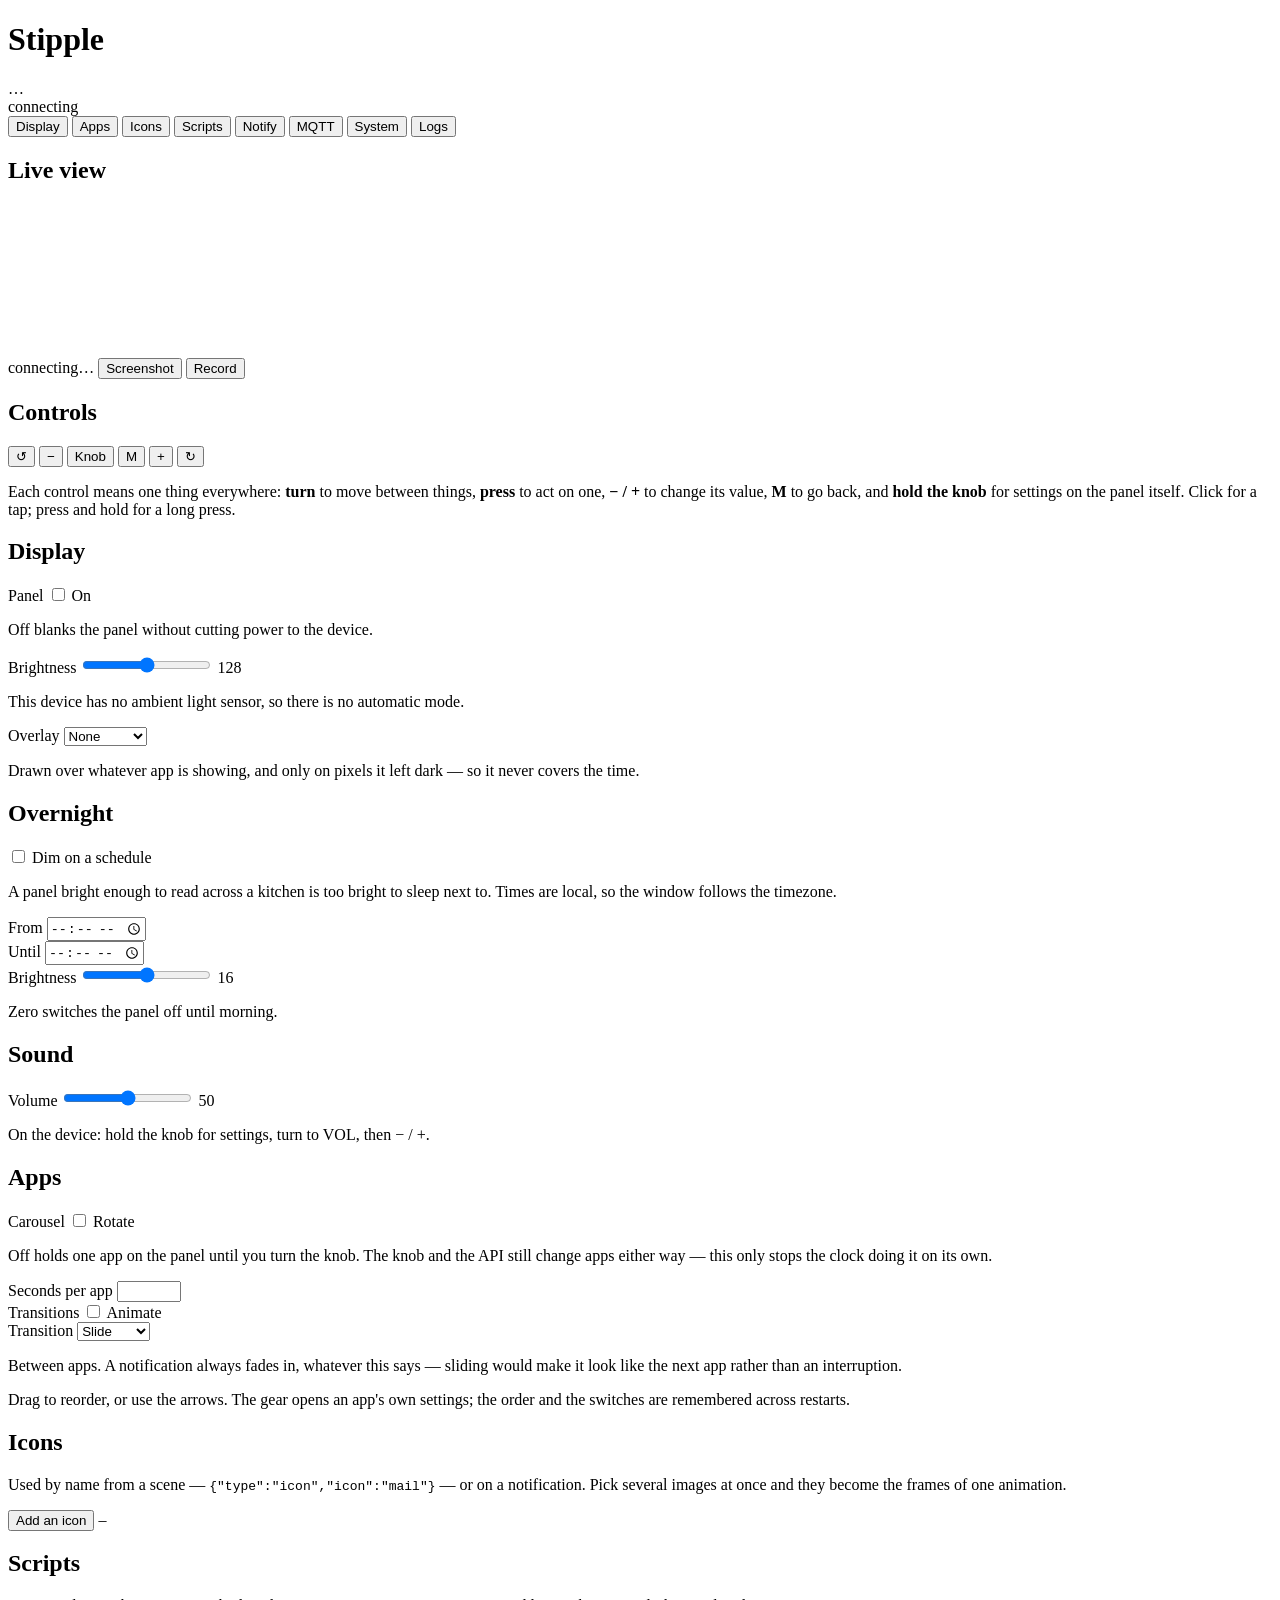
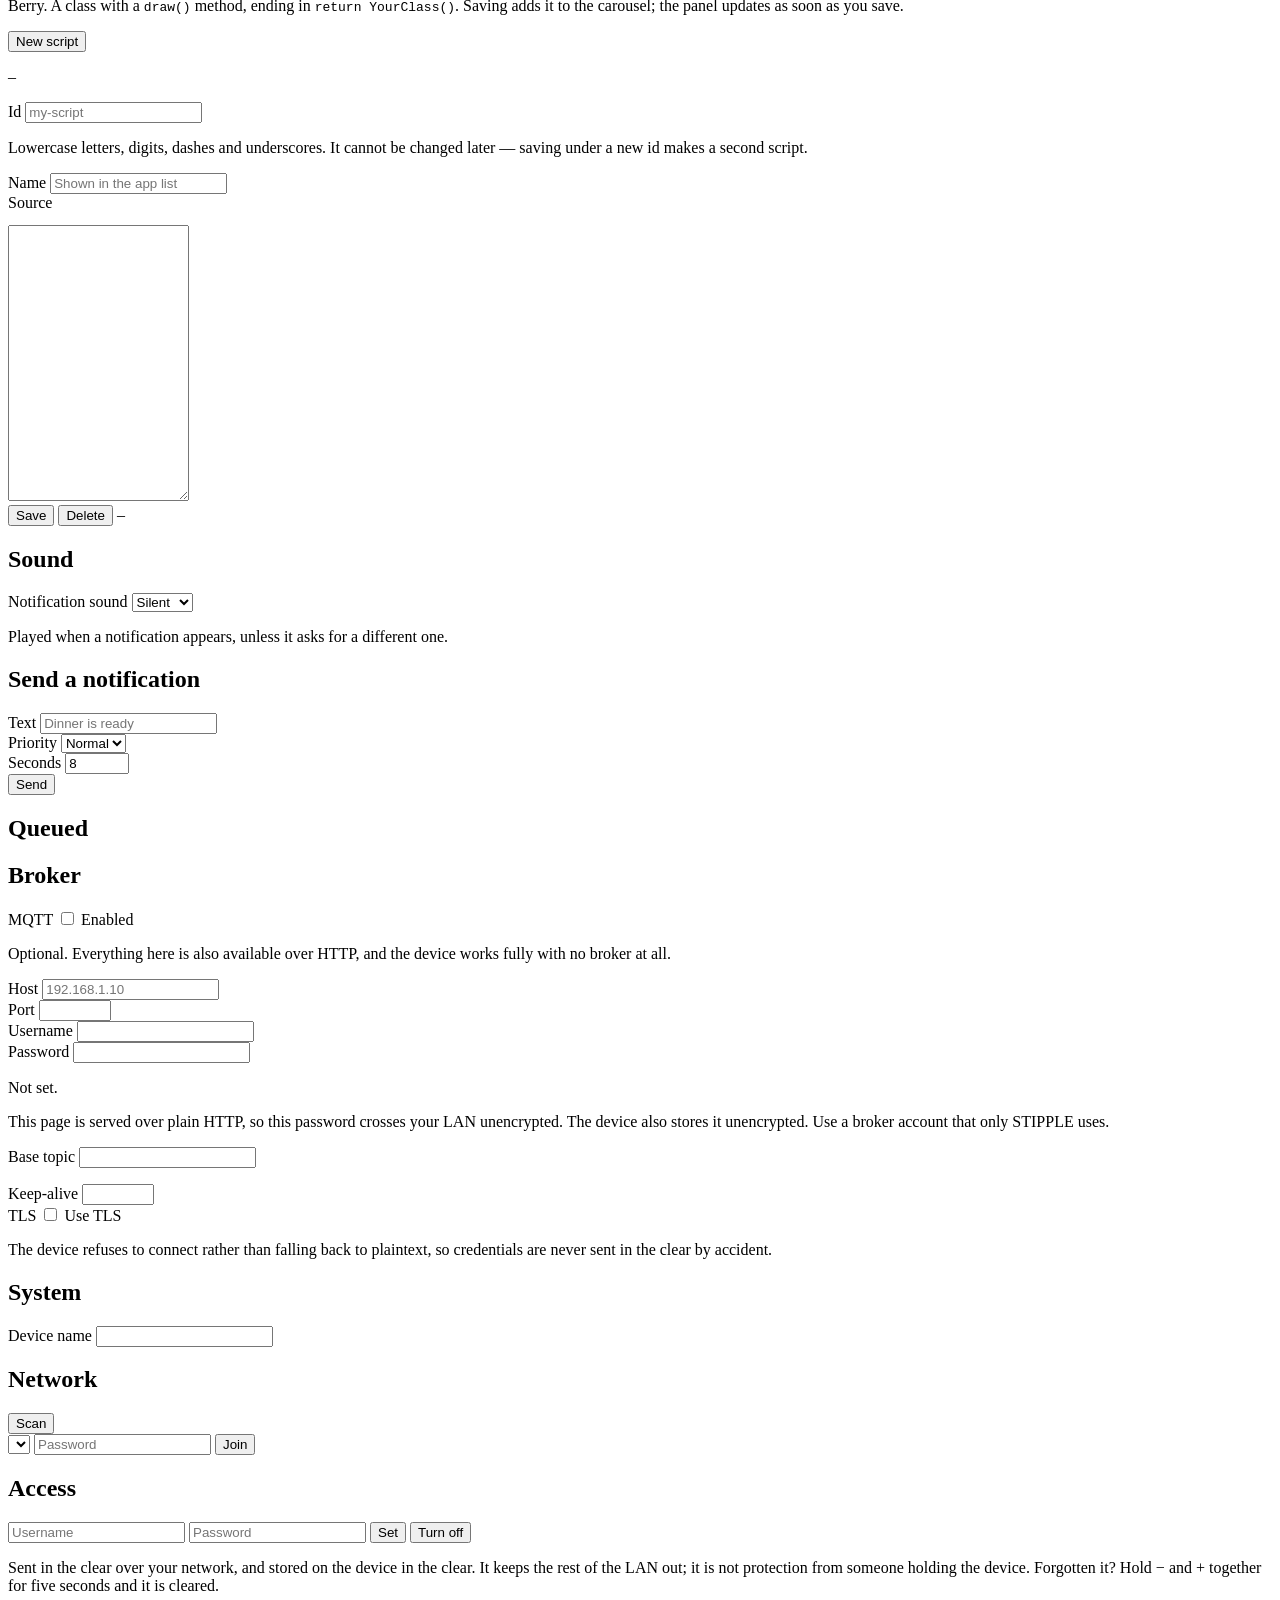
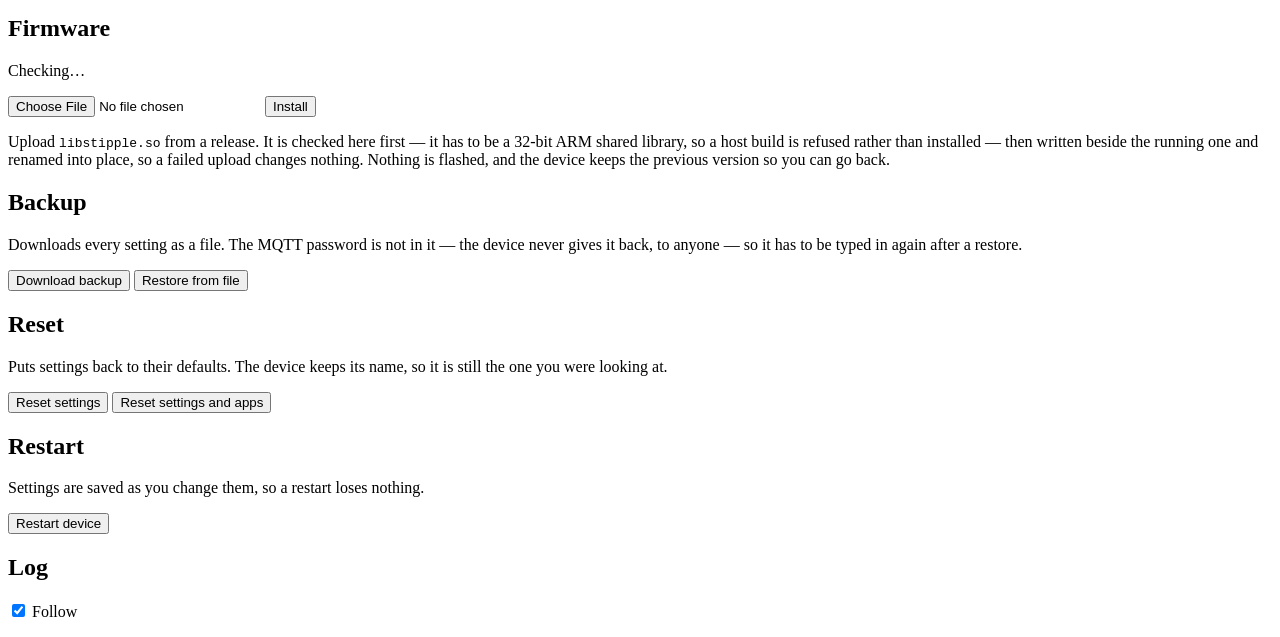
==== firmware/web/index.html @ 37ecdbde "The glucose app reads Nightscout itself apps::glucose::NightscoutSource polls <url>/api/v1/entries.j" ====
<!DOCTYPE html>
<!-- SPDX-License-Identifier: GPL-3.0-or-later -->
<html lang="en">
<head>
<meta charset="utf-8">
<meta name="viewport" content="width=device-width, initial-scale=1">
<title>STIPPLE</title>
<link rel="stylesheet" href="/app.css">
<!-- Declared, so the browser stops asking for /favicon.ico. A browser that is
     not told where the icon is guesses that path and logs a 404 on the device
     every time somebody opens this page. -->
<link rel="icon" href="/favicon.svg" type="image/svg+xml">
</head>
<body>

<header class="topbar">
    <!-- The same mark and the same wordmark as the website, so the page you
         read before buying and the page you configure with afterwards are
         recognisably one product. -->
    <span class="brandmark" aria-hidden="true"></span>
    <h1>Stipple</h1>
    <div class="identity">
        <span id="device-name">&hellip;</span>
        <span class="muted" id="device-version"></span>
    </div>
    <span class="pill" id="connection">connecting</span>
</header>

<nav class="tabs" role="tablist">
    <button class="tab" data-panel="panel-display" role="tab" type="button">Display</button>
    <button class="tab" data-panel="panel-apps" role="tab" type="button">Apps</button>
    <button class="tab" data-panel="panel-icons" role="tab" type="button">Icons</button>
    <button class="tab" data-panel="panel-scripts" role="tab" type="button">Scripts</button>
    <button class="tab" data-panel="panel-notify" role="tab" type="button">Notify</button>
    <button class="tab" data-panel="panel-mqtt" role="tab" type="button">MQTT</button>
    <button class="tab" data-panel="panel-system" role="tab" type="button">System</button>
    <button class="tab" data-panel="panel-logs" role="tab" type="button">Logs</button>
</nav>

<main>

<section class="panel" id="panel-display">
    <h2>Live view</h2>
    <div class="field">
        <!-- Drawn at 10x with a 1px gap per pixel, so this reads as a matrix of
             discrete LEDs rather than a smeared 52x16 image. The canvas is
             sized in device pixels; app.js owns the geometry. -->
        <canvas id="live" class="live" aria-label="Live view of the panel"></canvas>
        <div class="live-bar">
            <span class="help" id="live-status">connecting&hellip;</span>
            <span class="grow"></span>
            <button class="btn" id="live-shot" type="button"
                    title="Save the current frame as a PNG">Screenshot</button>
            <button class="btn" id="live-rec" type="button"
                    title="Record the panel to an animated view">Record</button>
        </div>

        <!-- Under the panel and the same width as it, so the readings read as
             belonging to the thing above them rather than as a separate
             section. One row: these are glanced at together, and a wrapped
             grid made the eye hunt. Everything here is polled state, so each
             tile says when it does not know rather than showing a plausible
             zero. -->
        <div class="tiles" id="status-tiles"></div>
    </div>

    <h2>Controls</h2>
    <div class="field">
        <!-- These reach the firmware through the same mapper as the physical
             controls, so a tap and a hold mean here exactly what they mean on
             the case. -->
        <div class="pad">
            <button class="btn btn-hw" data-control="left" type="button"
                    title="Move back: previous app, or previous setting">&#8634;</button>
            <button class="btn btn-hw" data-control="minus" type="button"
                    title="Turn it down: brightness, or whatever setting is open">&minus;</button>
            <button class="btn btn-hw" data-control="press" type="button"
                    title="Tap: act on it. Hold: open or close settings.">Knob</button>
            <button class="btn btn-hw" data-control="middle" type="button"
                    title="Back: leave settings, dismiss a notification, or return to the clock">M</button>
            <button class="btn btn-hw" data-control="plus" type="button"
                    title="Turn it up: brightness, or whatever setting is open">+</button>
            <button class="btn btn-hw" data-control="right" type="button"
                    title="Move on: next app, or next setting">&#8635;</button>
        </div>
        <p class="help">
            Each control means one thing everywhere: <strong>turn</strong> to move
            between things, <strong>press</strong> to act on one,
            <strong>&minus; / +</strong> to change its value, <strong>M</strong> to go
            back, and <strong>hold the knob</strong> for settings on the panel
            itself. Click for a tap; press and hold for a long press.
        </p>
    </div>

    <h2>Display</h2>
    <div class="field">
        <label for="power">Panel</label>
        <label class="switch">
            <input type="checkbox" id="power" data-setting="display.power">
            <span>On</span>
        </label>
        <p class="help">Off blanks the panel without cutting power to the device.</p>
    </div>
    <div class="field">
        <label for="brightness">Brightness</label>
        <input type="range" id="brightness" min="0" max="255" data-setting="display.brightness">
        <output for="brightness" id="brightness-out">128</output>
        <p class="help">
            This device has no ambient light sensor, so there is no automatic mode.
        </p>
    </div>
    <div class="field">
        <label for="overlay">Overlay</label>
        <select id="overlay" data-setting="display.overlay">
            <option value="none">None</option>
            <optgroup label="Weather">
                <option value="rain">Rain</option>
                <option value="snow">Snow</option>
                <option value="storm">Storm</option>
                <option value="frost">Frost</option>
                <option value="fog">Fog</option>
                <option value="stars">Stars</option>
            </optgroup>
            <optgroup label="Occasion">
                <option value="sparkle">Sparkle</option>
                <option value="confetti">Confetti</option>
            </optgroup>
        </select>
        <p class="help">
            Drawn over whatever app is showing, and only on pixels it left
            dark &mdash; so it never covers the time.
        </p>
    </div>

    <h2>Overnight</h2>
    <div class="field">
        <label class="check">
            <input type="checkbox" id="night-enabled" data-setting="display.night.enabled">
            Dim on a schedule
        </label>
        <p class="help">
            A panel bright enough to read across a kitchen is too bright to
            sleep next to. Times are local, so the window follows the timezone.
        </p>
    </div>
    <div class="row" id="night-fields">
        <div class="field">
            <label for="night-start">From</label>
            <input type="time" id="night-start">
        </div>
        <div class="field">
            <label for="night-end">Until</label>
            <input type="time" id="night-end">
        </div>
        <div class="field">
            <label for="night-brightness">Brightness</label>
            <input type="range" id="night-brightness" min="0" max="255"
                   data-setting="display.night.brightness">
            <output for="night-brightness" id="night-brightness-out">16</output>
            <p class="help">Zero switches the panel off until morning.</p>
        </div>
    </div>

    <h2>Sound</h2>
    <div class="field">
        <label for="volume">Volume</label>
        <input type="range" id="volume" min="0" max="100" data-setting="audio.volumePercent">
        <output for="volume" id="volume-out">50</output>
        <p class="help" id="volume-help">On the device: hold the knob for settings, turn to VOL, then &minus; / +.</p>
    </div>
</section>


<section class="panel" id="panel-apps">
    <h2>Apps</h2>
    <div class="row">
        <div class="field">
            <label for="autoAdvance">Carousel</label>
            <label class="switch">
                <input type="checkbox" id="autoAdvance" data-setting="apps.autoAdvance">
                <span>Rotate</span>
            </label>
            <p class="help">
                Off holds one app on the panel until you turn the knob. The
                knob and the API still change apps either way &mdash; this
                only stops the clock doing it on its own.
            </p>
        </div>
        <div class="field">
            <label for="defaultDurationSeconds">Seconds per app</label>
            <input type="number" id="defaultDurationSeconds" min="1" max="3600"
                   data-setting="apps.defaultDurationSeconds">
        </div>
        <div class="field">
            <label for="transitions">Transitions</label>
            <label class="switch">
                <input type="checkbox" id="transitions" data-setting="apps.transitions">
                <span>Animate</span>
            </label>
        </div>
        <div class="field">
            <label for="apps-transition">Transition</label>
            <select id="apps-transition" data-setting="apps.transition">
                <option value="slide">Slide</option>
                <option value="fade">Fade</option>
                <option value="wipe">Wipe</option>
                <option value="dissolve">Dissolve</option>
                <option value="none">Cut</option>
            </select>
            <p class="help">
                Between apps. A notification always fades in, whatever this
                says &mdash; sliding would make it look like the next app
                rather than an interruption.
            </p>
        </div>
    </div>
    <p class="help">
        Drag to reorder, or use the arrows. The gear opens an app's own
        settings; the order and the switches are remembered across restarts.
    </p>
    <ul class="list" id="app-list"></ul>
</section>

<section class="panel" id="panel-icons">
    <h2>Icons</h2>
    <!-- Icons are stored once and referred to by id, from a scene element or
         from a notification. The budget is a byte count rather than a count of
         icons: sixty-four static glyphs and eight animations cost the same
         RAM, and a per-icon limit would either forbid the first or permit far
         too much of the second. -->
    <p class="help">
        Used by name from a scene &mdash;
        <code>{"type":"icon","icon":"mail"}</code> &mdash; or on a
        notification. Pick several images at once and they become the frames of
        one animation.
    </p>
    <div class="toolbar">
        <button class="btn" id="icon-add" type="button">Add an icon</button>
        <!-- Converted in the browser, because decoding PNG or GIF on the
             device would mean running inflate or LZW against a file somebody
             uploaded. The device only ever sees raw pixels. -->
        <input type="file" id="icon-file" accept="image/*" multiple hidden>
        <span class="muted" id="icon-budget">&ndash;</span>
    </div>
    <ul class="list" id="icon-list"></ul>
</section>

<section class="panel" id="panel-scripts">
    <h2>Scripts</h2>
    <!-- A script is a Berry class with a draw() method. It runs in a sandbox
         with no filesystem, no dynamic loader and no bytecode reader, under a
         per-frame instruction budget: a script that loops for ever loses its
         frame, not the panel. Saving one puts it in the carousel. -->
    <p class="help">
        Berry. A class with a <code>draw()</code> method, ending in
        <code>return YourClass()</code>. Saving adds it to the carousel; the
        panel updates as soon as you save.
    </p>

    <div class="editor">
        <div class="editor-side">
            <div class="toolbar">
                <button class="btn" id="script-new" type="button">New script</button>
            </div>
            <ul class="list" id="script-list"></ul>
            <p class="muted" id="script-budget">&ndash;</p>
        </div>

        <div class="editor-main">
            <div class="row">
                <div class="field">
                    <label for="script-id">Id</label>
                    <input type="text" id="script-id" spellcheck="false"
                           placeholder="my-script" maxlength="48">
                    <p class="help">
                        Lowercase letters, digits, dashes and underscores. It
                        cannot be changed later &mdash; saving under a new id
                        makes a second script.
                    </p>
                </div>
                <div class="field">
                    <label for="script-name">Name</label>
                    <input type="text" id="script-name" maxlength="64"
                           placeholder="Shown in the app list">
                </div>
            </div>

            <!-- A real textarea with a highlighted copy behind it.
                 Still no editor library. This page is compiled into the
                 firmware (cmake/EmbedWebAssets.cmake) and ADR 0012 keeps
                 dependencies out of it, so the highlighting is a tokeniser
                 in app.js drawing into the <pre> underneath - the textarea
                 on top keeps its own caret, selection, undo stack, spell
                 checking and mobile keyboard, none of which a contenteditable
                 reimplementation gets right.
                 The two elements must agree on font, size, line height,
                 padding and wrapping to the pixel; app.css keeps them in one
                 place for exactly that reason. -->
            <label for="script-source" class="sr-only">Source</label>
            <div class="codebox" id="script-box">
                <!-- Line numbers, because the compiler answers with one. -->
                <div class="gutter" id="script-gutter" aria-hidden="true"></div>
                <div class="codescroll">
                    <pre class="hl" aria-hidden="true"><code id="script-hl"></code></pre>
                    <textarea id="script-source" class="code" spellcheck="false"
                              autocapitalize="off" autocomplete="off"
                              rows="18" wrap="off"></textarea>
                </div>
            </div>

            <div class="toolbar">
                <button class="btn primary" id="script-save" type="button">Save</button>
                <button class="btn" id="script-delete" type="button">Delete</button>
                <span class="muted" id="script-bytes">&ndash;</span>
            </div>

            <!-- Where the compiler's message goes, with the line number it
                 gave. An error with nowhere to appear is an error somebody has
                 to guess at. -->
            <p class="problem" id="script-problem" hidden></p>
        </div>
    </div>
</section>

<section class="panel" id="panel-notify">
    <h2>Sound</h2>
    <div class="field">
        <label for="notify-sound">Notification sound</label>
        <select id="notify-sound" data-setting="notifications.sound">
            <option value="none">Silent</option>
            <option value="beep">Beep</option>
            <option value="chime">Chime</option>
            <option value="alert">Alert</option>
        </select>
        <p class="help" id="notify-sound-help">
            Played when a notification appears, unless it asks for a different
            one.
        </p>
    </div>

    <h2>Send a notification</h2>
    <div class="field">
        <label for="notify-text">Text</label>
        <input type="text" id="notify-text" maxlength="200" placeholder="Dinner is ready">
    </div>
    <div class="row">
        <div class="field">
            <label for="notify-priority">Priority</label>
            <select id="notify-priority">
                <option value="normal">Normal</option>
                <option value="high">Urgent</option>
            </select>
        </div>
        <div class="field">
            <label for="notify-duration">Seconds</label>
            <input type="number" id="notify-duration" min="1" max="3600" value="8">
        </div>
    </div>
    <button class="btn primary" id="notify-send" type="button">Send</button>
    <h2>Queued</h2>
    <ul class="list" id="notify-list"></ul>
</section>

<section class="panel" id="panel-mqtt">
    <h2>Broker</h2>
    <div class="field">
        <label for="mqtt-enabled">MQTT</label>
        <label class="switch">
            <input type="checkbox" id="mqtt-enabled" data-setting="mqtt.enabled">
            <span>Enabled</span>
        </label>
        <p class="help">
            Optional. Everything here is also available over HTTP, and the device works
            fully with no broker at all.
        </p>
    </div>
    <div class="row">
        <div class="field">
            <label for="mqtt-host">Host</label>
            <input type="text" id="mqtt-host" maxlength="255" placeholder="192.168.1.10"
                   data-setting="mqtt.host">
        </div>
        <div class="field">
            <label for="mqtt-port">Port</label>
            <input type="number" id="mqtt-port" min="1" max="65535" data-setting="mqtt.port">
        </div>
    </div>
    <div class="row">
        <div class="field">
            <label for="mqtt-username">Username</label>
            <input type="text" id="mqtt-username" maxlength="128" data-setting="mqtt.username">
        </div>
        <div class="field">
            <label for="mqtt-password">Password</label>
            <input type="password" id="mqtt-password" maxlength="128" autocomplete="new-password">
            <p class="help" id="mqtt-password-help">Not set.</p>
            <!-- The browser is right to warn about this, so the page agrees with
                 it rather than trying to look reassuring. The device serves
                 plain HTTP: it has no certificate, nothing to get one from, and
                 no clock it can trust at boot to check an expiry against. -->
            <p class="help warn-note">
                This page is served over plain HTTP, so this password crosses
                your LAN unencrypted. The device also stores it unencrypted.
                Use a broker account that only STIPPLE uses.
            </p>
        </div>
    </div>
    <div class="row">
        <div class="field">
            <label for="mqtt-baseTopic">Base topic</label>
            <input type="text" id="mqtt-baseTopic" maxlength="64" data-setting="mqtt.baseTopic">
            <p class="help" id="mqtt-topic-preview"></p>
        </div>
        <div class="field">
            <label for="mqtt-keepAlive">Keep-alive</label>
            <input type="number" id="mqtt-keepAlive" min="5" max="65535"
                   data-setting="mqtt.keepAliveSeconds">
        </div>
    </div>
    <div class="field">
        <label for="mqtt-tls">TLS</label>
        <label class="switch">
            <input type="checkbox" id="mqtt-tls" data-setting="mqtt.tls">
            <span>Use TLS</span>
        </label>
        <p class="help">
            The device refuses to connect rather than falling back to plaintext, so
            credentials are never sent in the clear by accident.
        </p>
    </div>
</section>

<section class="panel" id="panel-system">

    <!-- Shown once, on a device nobody has configured yet. It is a state and
         not a wizard: nothing is blocked behind it, and it stops appearing
         the moment anything is saved rather than when a button is pressed. A
         button somebody has to find is a step that can be missed. -->
    <p class="notice" id="first-run" hidden>
        <strong>Welcome.</strong> This device has not been set up yet. Choose a
        network below, and set a password under Access if anyone else uses this
        network. Everything else already works - the clock is running.
    </p>
    <h2>System</h2>
    <div class="field">
        <label for="deviceName">Device name</label>
        <input type="text" id="deviceName" maxlength="64" data-setting="deviceName">
    </div>
    <dl class="facts" id="device-facts"></dl>
    <h2>Network</h2>
    <dl class="facts" id="network-facts"></dl>
    <div class="toolbar">
        <button class="btn" id="network-scan" type="button">Scan</button>
        <span class="muted" id="network-note"></span>
    </div>
    <!-- A dropdown, not a list. A dozen networks is a dozen rows on a page
         that also holds time, panel and maintenance settings, and all anyone
         does with them is pick one.

         "Other..." is not a fallback for when the list fails: a hidden
         network never appears in any list, and while the device is hosting
         its own access point it cannot scan at all - which is precisely when
         somebody is standing here trying to join one. -->
    <div class="row">
        <select id="join-pick"></select>
        <input id="join-password" type="password" placeholder="Password"
               autocomplete="new-password" maxlength="63">
        <button class="btn" id="join-go" type="button">Join</button>
    </div>
    <div class="row" id="join-other-row" hidden>
        <input id="join-ssid" type="text" placeholder="Network name" autocomplete="off"
               spellcheck="false" maxlength="32">
    </div>
    <p class="muted" id="join-note"></p>

    <h2>Access</h2>
    <!-- Off by default, and offered here rather than left to be discovered.
         A device that demanded a password before it would show a clock would
         be a worse first five minutes than the risk it removes.

         One mechanism covers the API and this page, because they are the
         same server and two schemes would be two things to get wrong. -->
    <p class="help" id="access-state"></p>
    <div class="row">
        <input id="access-user" type="text" placeholder="Username" autocomplete="username"
               spellcheck="false" maxlength="64">
        <input id="access-pass" type="password" placeholder="Password"
               autocomplete="new-password" maxlength="128">
        <button class="btn" id="access-save" type="button">Set</button>
        <button class="btn" id="access-clear" type="button">Turn off</button>
    </div>
    <p class="help">
        Sent in the clear over your network, and stored on the device in the clear.
        It keeps the rest of the LAN out; it is not protection from someone
        holding the device. Forgotten it? Hold &minus; and + together for five
        seconds and it is cleared.
    </p>

    <h2>Firmware</h2>
    <!-- An update is a file copy, not a flash (ADR 0021). The framework is
         pointed at a shim in the read-only partition, and the shim tries an
         override in /data first, then the copy flashed beside it, then the
         stock clock - so an update that will not load costs a reboot rather
         than a device.

         This replaced a "stage a recovery image" control that wrote
         update.img to the USB volume. That turned out to be actively
         dangerous: the vendor's own zkdaemon installs whatever sits there on
         unattended recovery, and it reverted a working STIPPLE on real
         hardware. A staged image is an armed revert, not a safety net. -->
    <p class="help" id="firmware-state">Checking&hellip;</p>
    <div class="row">
        <input id="firmware-file" type="file" accept=".so,application/octet-stream">
        <button class="btn" id="firmware-upload" type="button">Install</button>
        <button class="btn" id="firmware-rollback" type="button" hidden>Go back</button>
    </div>
    <p class="help">
        Upload <code>libstipple.so</code> from a release. It is checked here
        first &mdash; it has to be a 32-bit ARM shared library, so a host build
        is refused rather than installed &mdash; then written beside the
        running one and renamed into place, so a failed upload changes
        nothing. Nothing is flashed, and the device keeps the previous version
        so you can go back.
    </p>

    <h2>Backup</h2>
    <p class="help">
        Downloads every setting as a file. The MQTT password is not in it
        &mdash; the device never gives it back, to anyone &mdash; so it has to
        be typed in again after a restore.
    </p>
    <div class="toolbar">
        <button class="btn" id="backup" type="button">Download backup</button>
        <button class="btn" id="restore" type="button">Restore from file</button>
        <!-- id is settings-specific on purpose: this and the firmware picker
             both used to be called restore-file, and getElementById returned
             whichever came first in the document. -->
        <input type="file" id="settings-file" accept="application/json,.json" hidden>
    </div>

    <h2>Reset</h2>
    <p class="help">
        Puts settings back to their defaults. The device keeps its name, so it
        is still the one you were looking at.
    </p>
    <div class="toolbar">
        <button class="btn danger" id="reset" type="button">Reset settings</button>
        <button class="btn danger" id="reset-all" type="button">Reset settings and apps</button>
    </div>

    <h2>Restart</h2>
    <p class="help">
        Settings are saved as you change them, so a restart loses nothing.
    </p>
    <div class="toolbar">
        <button class="btn danger" id="reboot" type="button">Restart device</button>
    </div>
</section>

<section class="panel" id="panel-logs">
    <h2>Log</h2>
    <div class="toolbar">
        <label class="switch">
            <input type="checkbox" id="log-follow" checked>
            <span>Follow</span>
        </label>
        <span class="muted" id="log-meta"></span>
    </div>
    <ol class="logview" id="logview"></ol>
</section>


<!-- Per-app settings.
     Parked here rather than built when a row expands, so the controls exist in
     the DOM at load and bindControls() binds them exactly once like every
     other setting. app.js moves the matching panel into its row and back; it
     never clones, because two copies of one control is two answers to the same
     question. -->
<div id="app-config-stash" hidden>
    <div class="app-config" data-app="clock">
    <div class="field">
        <label for="theme">Face</label>
        <select id="theme" data-setting="clock.theme">
            <option value="minimal">Minimal &mdash; HH:MM</option>
            <option value="seconds">Seconds &mdash; HH:MM:SS</option>
            <option value="date">Date below</option>
            <option value="weekday">Weekday below</option>
            <option value="secondsbar">Seconds bar</option>
            <option value="calendar">Calendar</option>
        </select>
    </div>
    <div class="row">
        <div class="field">
            <label for="twentyFourHour">24-hour</label>
            <label class="switch">
                <input type="checkbox" id="twentyFourHour" data-setting="clock.twentyFourHour">
                <span>24h</span>
            </label>
        </div>
        <div class="field">
            <label for="leadingZero">Leading zero</label>
            <label class="switch">
                <input type="checkbox" id="leadingZero" data-setting="clock.leadingZero">
                <span>07:05</span>
            </label>
        </div>
        <div class="field">
            <label for="showAmPm">AM/PM</label>
            <label class="switch">
                <input type="checkbox" id="showAmPm" data-setting="clock.showAmPm">
                <span>Show</span>
            </label>
            <p class="help" id="ampm-help">12-hour faces only, where there is room.</p>
        </div>
    </div>
    <div class="row">
        <div class="field">
            <label for="color">Digits</label>
            <input type="color" id="color" data-setting="clock.color">
        </div>
        <div class="field">
            <label for="accentColor">Accent</label>
            <input type="color" id="accentColor" data-setting="clock.accentColor">
            <p class="help">Colon, seconds bar, calendar header.</p>
        </div>
        <div class="field">
            <label for="dateColor">Date</label>
            <input type="color" id="dateColor" data-setting="clock.dateColor">
        </div>
    </div>
    <div class="row">
        <div class="field">
            <label for="dateOrder">Date order</label>
            <select id="dateOrder" data-setting="clock.dateOrder">
                <option value="dayMonthYear">31.12</option>
                <option value="monthDayYear">12.31</option>
                <option value="yearMonthDay">Year first</option>
            </select>
        </div>
        <div class="field">
            <label for="dateSeparator">Separator</label>
            <select id="dateSeparator" data-setting="clock.dateSeparator">
                <option value="dot">31.12</option>
                <option value="slash">31/12</option>
                <option value="dash">31-12</option>
            </select>
        </div>
        <div class="field">
            <label for="dateYear">Year</label>
            <select id="dateYear" data-setting="clock.dateYear">
                <option value="none">Hidden</option>
                <option value="twoDigit">26</option>
                <option value="fourDigit">2026</option>
            </select>
        </div>
    </div>
    <div class="row">
        <div class="field">
            <label for="blinkPeriodMillis">Colon blink</label>
            <select id="blinkPeriodMillis" data-setting="clock.blinkPeriodMillis" data-numeric="1">
                <option value="0">Always lit</option>
                <option value="500">Fast</option>
                <option value="1000">One second</option>
                <option value="2000">Slow</option>
            </select>
        </div>
        <div class="field">
            <label for="timezone">Timezone</label>
            <select id="timezone" data-setting="clock.timezone"></select>
            <p class="help" id="timezone-help">
                Follows daylight saving on its own.
            </p>
        </div>
        <div class="field" id="offset-field">
            <label for="utcOffsetSeconds">UTC offset</label>
            <select id="utcOffsetSeconds" data-setting="clock.utcOffsetSeconds"></select>
            <p class="help">
                Used only when no timezone is chosen.
            </p>
        </div>
    </div>
    <div class="field">
        <label class="check">
            <input type="checkbox" id="clock-tick" data-setting="clock.tick">
            Audible tick
        </label>
        <p class="help" id="clock-tick-help">
            A quiet tick and tock once a second, only while the clock is on
            screen. Off by default.
        </p>
    </div>
    </div>

    <div class="app-config" data-app="visualizer">
        <div class="field">
            <label for="visualizer-style">Style</label>
            <select id="visualizer-style" data-setting="visualizer.style">
                <option value="wave">Wave &mdash; travelling, playful</option>
                <option value="meter">Meter &mdash; a level rising from the bottom</option>
                <option value="trace">Trace &mdash; scrolling history</option>
            </select>
            <p class="help">
                All three draw the same reading. The panel reports loudness about
                twenty times a second, not audio, so none of them is a waveform of
                the room.
            </p>
        </div>
    </div>

    <div class="app-config" data-app="glucose">
        <div class="field">
            <label for="glucose-url">Nightscout URL</label>
            <input type="url" id="glucose-url" maxlength="200" placeholder="http://nightscout.local:1337"
                   data-setting="glucose.url">
            <p class="help">
                The site's base address, with the scheme. Nothing is fetched until
                one is set; the app shows its no-data face instead.
            </p>
        </div>
        <div class="field">
            <label for="glucose-apiSecret">API secret</label>
            <input type="password" id="glucose-apiSecret" maxlength="128" autocomplete="new-password">
            <p class="help" id="glucose-apiSecret-help">Not set.</p>
            <p class="help warn-note">
                Sent over plain HTTP to the device, which keeps only its SHA-1 -
                the form Nightscout checks. Use a site whose readings you are
                happy to have on a panel in the room.
            </p>
        </div>
        <div class="row">
            <div class="field">
                <label for="glucose-pollSeconds">Ask every</label>
                <select id="glucose-pollSeconds" data-setting="glucose.pollSeconds">
                    <option value="30">30 seconds</option>
                    <option value="60">1 minute</option>
                    <option value="120">2 minutes</option>
                    <option value="300">5 minutes</option>
                </select>
            </div>
            <div class="field">
                <label for="glucose-face">Face</label>
                <select id="glucose-face" data-setting="glucose.face">
                    <option value="hero">Hero &mdash; the number and its direction</option>
                    <option value="hero-delta">Hero + delta &mdash; with the change and age</option>
                    <option value="hero-graph">Hero + graph &mdash; three hours beside it</option>
                    <option value="clock">Clock &mdash; time and value, bedside</option>
                    <option value="big-graph">Big graph &mdash; the whole panel</option>
                </select>
                <p class="help">
                    A reading older than twenty minutes shows the no-data face
                    whatever is chosen here.
                </p>
            </div>
        </div>
    </div>
</div>

</main>

<div class="toast" id="toast" role="status" aria-live="polite"></div>

<script src="/app.js"></script>
</body>
</html>
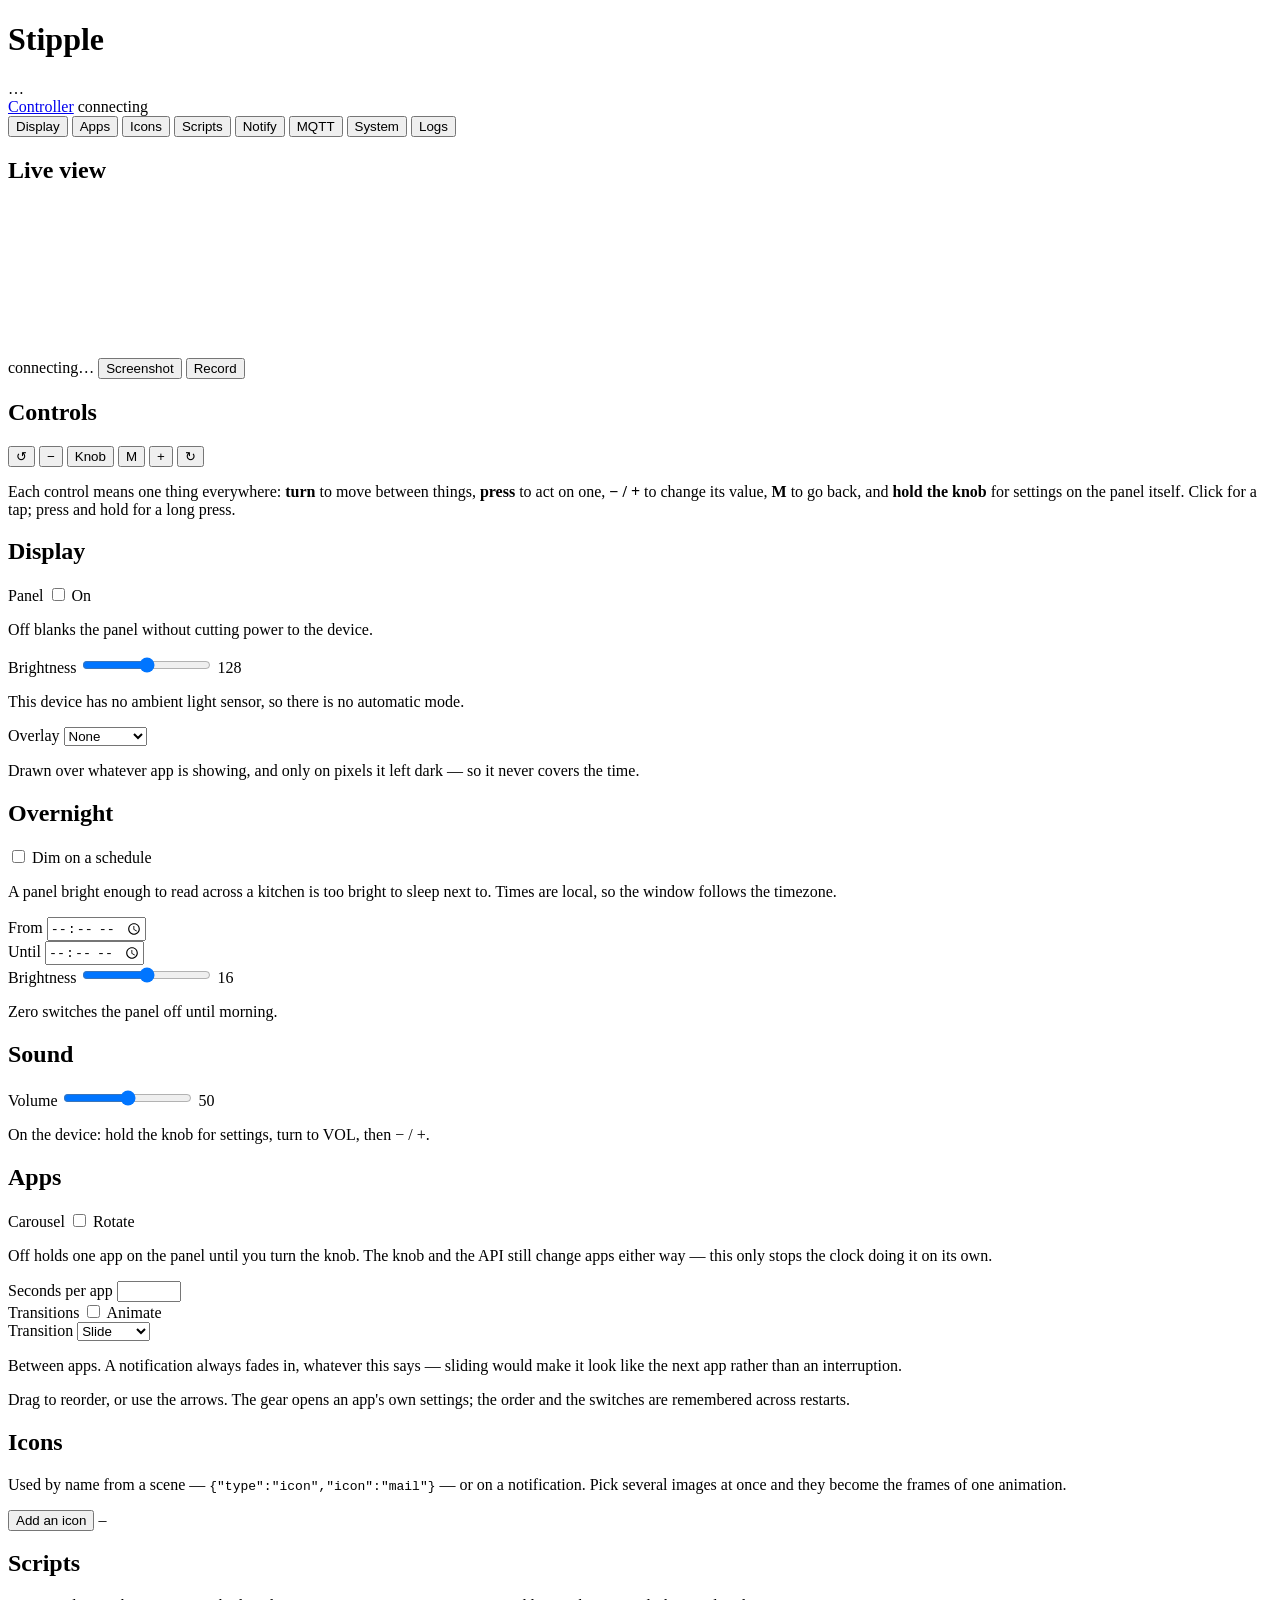
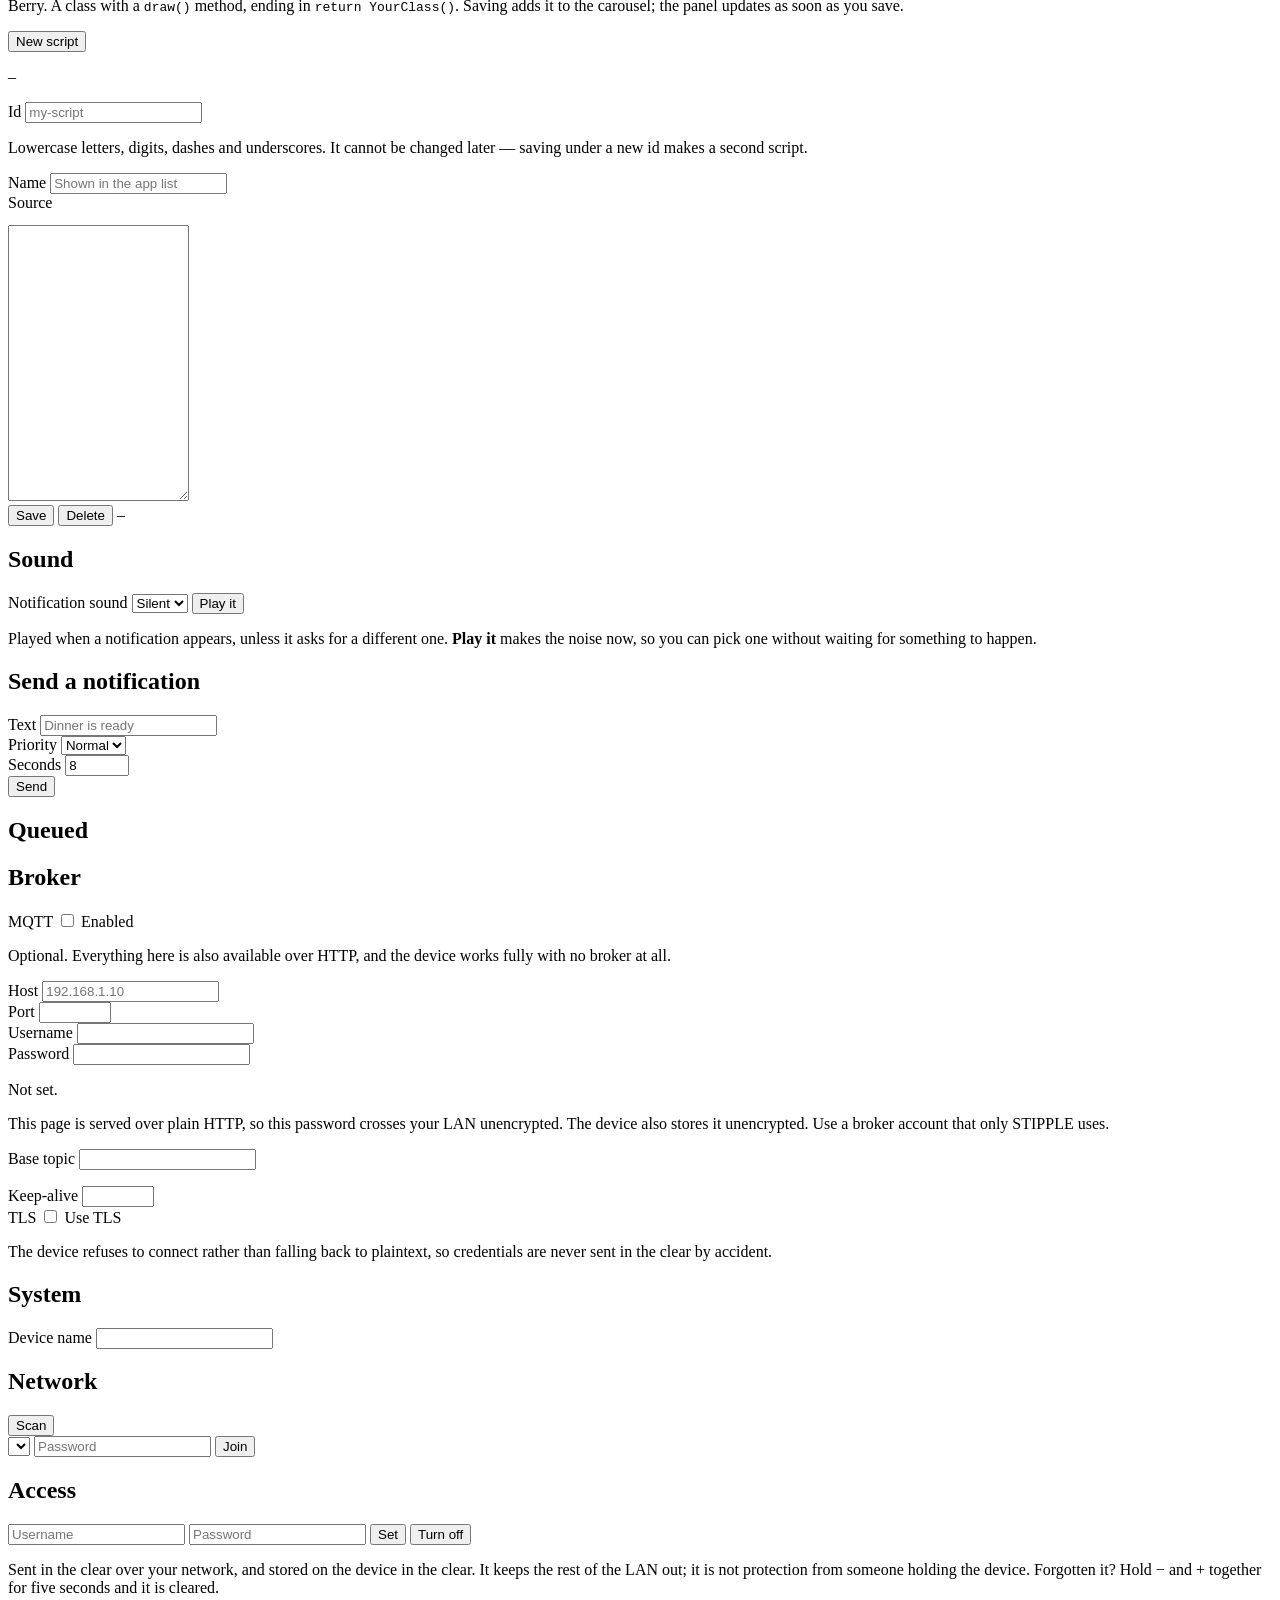
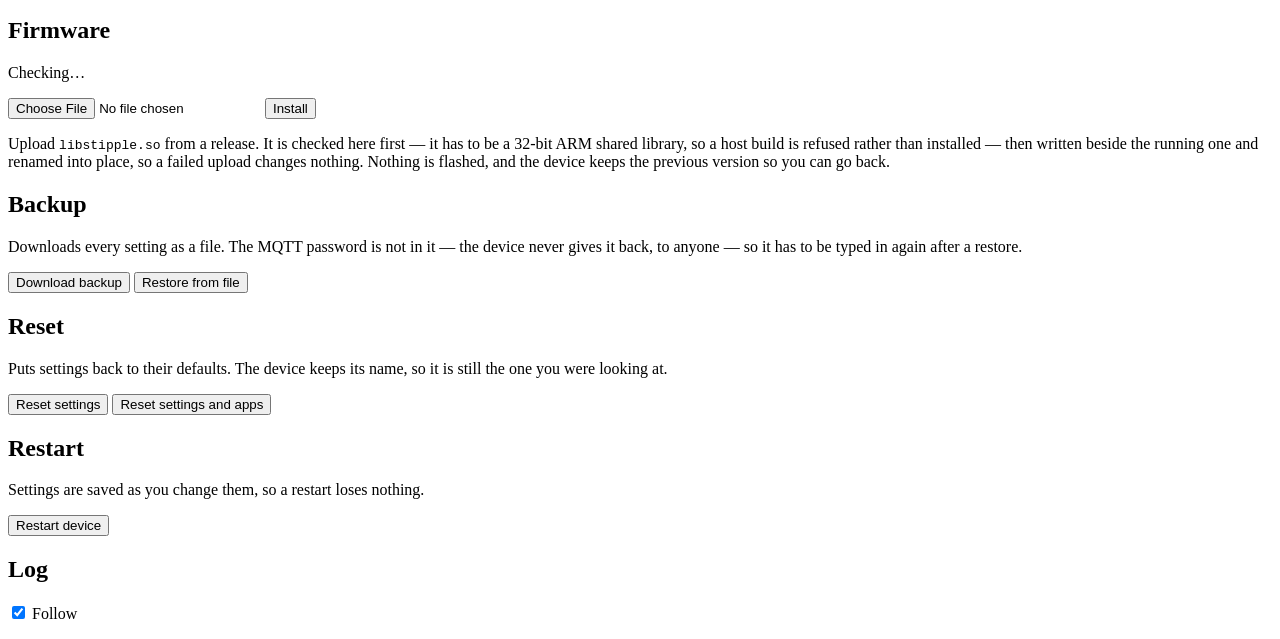
==== commit cd3ea7cf: "Merge upstream Stipple 0.2.9 into the glucose work Seven conflicts, all two features landing in the " ====
--- a/firmware/web/index.html
+++ b/firmware/web/index.html
@@ -23,6 +23,9 @@
         <span id="device-name">&hellip;</span>
         <span class="muted" id="device-version"></span>
     </div>
+    <!-- Its own page rather than a tab: this one is read at a desk, that one
+         is held sideways in two hands. Sharing a layout would spoil both. -->
+    <a class="pill" href="gamepad.html" id="gamepad-link" title="Use a phone as a controller">Controller</a>
     <span class="pill" id="connection">connecting</span>
 </header>
 
@@ -283,6 +286,20 @@
                     <input type="text" id="script-name" maxlength="64"
                            placeholder="Shown in the app list">
                 </div>
+            </div>
+
+            <!-- What the script asked to be asked.
+                 Declared in `# @config` comments at the top of the source and
+                 rendered here, so changing a channel ID is filling in a field
+                 rather than editing Berry and hoping. Empty for a script that
+                 declares nothing, which is most of them. -->
+            <div class="settings" id="script-settings" hidden>
+                <h3 class="settings__title">Settings</h3>
+                <div id="script-settings-fields"></div>
+                <p class="help settings__note">
+                    Saved as you change them, separately from the source
+                    &mdash; so setting a value cannot recompile anything.
+                </p>
             </div>
 
             <!-- A real textarea with a highlighted copy behind it.
@@ -326,15 +343,19 @@
     <h2>Sound</h2>
     <div class="field">
         <label for="notify-sound">Notification sound</label>
+        <!-- Filled from GET /api/v1/sound, not hard-coded. This list used to
+             name three of the five sounds the firmware had, which is the
+             failure mode of writing a catalogue down twice. Silent stays in
+             the markup because it is a setting rather than a sound, so the
+             select is never empty even if the request fails. -->
         <select id="notify-sound" data-setting="notifications.sound">
             <option value="none">Silent</option>
-            <option value="beep">Beep</option>
-            <option value="chime">Chime</option>
-            <option value="alert">Alert</option>
         </select>
+        <button class="btn" id="notify-sound-test" type="button">Play it</button>
         <p class="help" id="notify-sound-help">
             Played when a notification appears, unless it asks for a different
-            one.
+            one. <strong>Play it</strong> makes the noise now, so you can pick
+            one without waiting for something to happen.
         </p>
     </div>
 
@@ -423,7 +444,7 @@
             <input type="checkbox" id="mqtt-tls" data-setting="mqtt.tls">
             <span>Use TLS</span>
         </label>
-        <p class="help">
+        <p class="help" id="mqtt-tls-help">
             The device refuses to connect rather than falling back to plaintext, so
             credentials are never sent in the clear by accident.
         </p>
@@ -513,6 +534,10 @@
         <input id="firmware-file" type="file" accept=".so,application/octet-stream">
         <button class="btn" id="firmware-upload" type="button">Install</button>
         <button class="btn" id="firmware-rollback" type="button" hidden>Go back</button>
+        <!-- Beside the thing that needs it. There is a Restart device button
+             further down this tab, but an update that only takes effect on
+             restart should not send somebody looking for it. -->
+        <button class="btn" id="firmware-restart" type="button" hidden>Restart now</button>
     </div>
     <p class="help">
         Upload <code>libstipple.so</code> from a release. It is checked here
@@ -718,6 +743,18 @@
             </p>
         </div>
         <div class="field">
+            <label for="glucose-pinned">Keep on screen</label>
+            <label class="switch">
+                <input type="checkbox" id="glucose-pinned" data-setting="glucose.pinned">
+                <span>Pinned</span>
+            </label>
+            <p class="help">
+                While a source is set, the glucose app stays on screen and the
+                carousel stops rotating; the knob then moves between its faces.
+                The middle button still leaves, and the carousel comes back to it.
+            </p>
+        </div>
+        <div class="field">
             <label for="glucose-apiSecret">API secret</label>
             <input type="password" id="glucose-apiSecret" maxlength="128" autocomplete="new-password">
             <p class="help" id="glucose-apiSecret-help">Not set.</p>
@@ -730,7 +767,7 @@
         <div class="row">
             <div class="field">
                 <label for="glucose-pollSeconds">Ask every</label>
-                <select id="glucose-pollSeconds" data-setting="glucose.pollSeconds">
+                <select id="glucose-pollSeconds" data-setting="glucose.pollSeconds" data-numeric="1">
                     <option value="30">30 seconds</option>
                     <option value="60">1 minute</option>
                     <option value="120">2 minutes</option>
@@ -752,6 +789,49 @@
                 </p>
             </div>
         </div>
+
+        <h3 class="alarm-heading">Alarms</h3>
+        <p class="help warn-note" id="alarm-no-speaker" hidden>
+            This device has no working speaker, so no alarm can sound. The
+            settings below are kept, but nothing will be heard.
+        </p>
+        <p class="help">
+            Like nightscout-clock: each alarm has its own threshold, snooze,
+            alert windows and sound. Press the knob to snooze whichever is
+            sounding. The panel switches to the reading while an alarm sounds,
+            even when it is off or showing a notification.
+        </p>
+        <!-- One block per alarm, built by app.js from a single template. -->
+        <div id="glucose-alarms"></div>
+
+        <div class="row">
+            <div class="field">
+                <label for="alarm-repeatSeconds">Repeat every</label>
+                <select id="alarm-repeatSeconds" data-setting="glucose.alarms.repeatSeconds"
+                        data-numeric="1">
+                    <option value="60">1 minute</option>
+                    <option value="120">2 minutes</option>
+                    <option value="300">5 minutes</option>
+                </select>
+                <p class="help">Until snoozed. Intensive mode overrides this.</p>
+            </div>
+            <div class="field">
+                <label for="alarm-volumePercent">Alarm volume
+                    <output id="alarm-volumePercent-out"></output>%</label>
+                <input type="range" id="alarm-volumePercent" min="20" max="100" step="5"
+                       data-setting="glucose.alarms.volumePercent">
+                <p class="help">
+                    Separate from the device volume: − and + never make an
+                    alarm quieter. To silence one, turn it off.
+                </p>
+            </div>
+        </div>
+        <div class="field">
+            <label class="switch">
+                <input type="checkbox" id="alarm-intensive" data-setting="glucose.alarms.intensive">
+                <span>Intensive &mdash; sound again two seconds after each melody until snoozed</span>
+            </label>
+        </div>
     </div>
 </div>
 
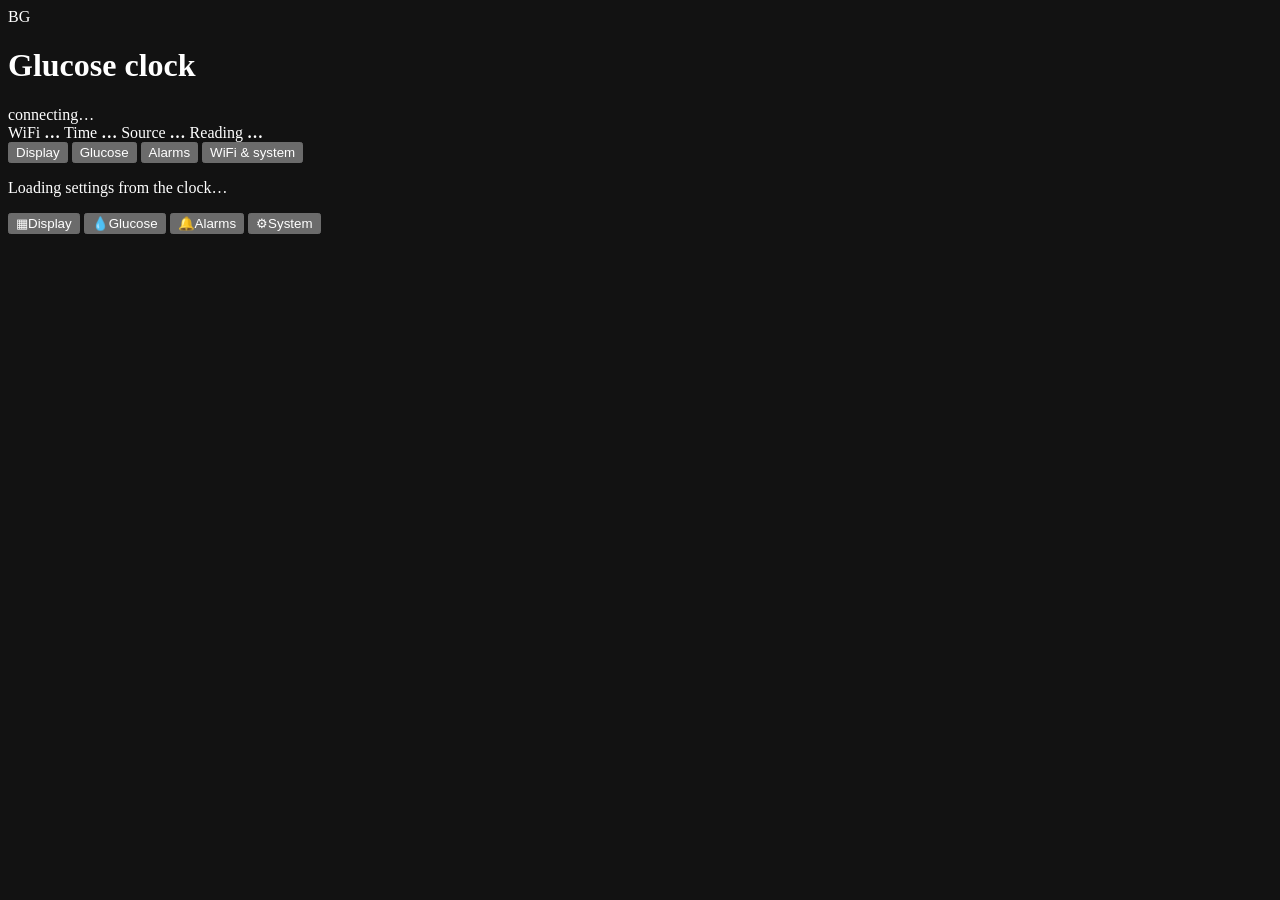
==== commit 4e50e68f: "The glucose settings page at the front door; Stipple's page moves to /advanced.html The TC001 nights" ====
--- a/firmware/web/index.html
+++ b/firmware/web/index.html
@@ -1,844 +1,76 @@
 <!DOCTYPE html>
 <!-- SPDX-License-Identifier: GPL-3.0-or-later -->
+<!-- The glucose clock's settings page: the same four tabs, the same words and
+     the same order as the TC001 nightscout-clock page, so the clocks in one
+     house are set up the same way. Everything else Stipple can do is on
+     /advanced.html, one link away. -->
 <html lang="en">
 <head>
 <meta charset="utf-8">
-<meta name="viewport" content="width=device-width, initial-scale=1">
-<title>STIPPLE</title>
-<link rel="stylesheet" href="/app.css">
-<!-- Declared, so the browser stops asking for /favicon.ico. A browser that is
-     not told where the icon is guesses that path and logs a 404 on the device
-     every time somebody opens this page. -->
+<meta name="viewport" content="width=device-width, initial-scale=1, viewport-fit=cover">
+<meta name="color-scheme" content="dark">
+<title>Glucose clock</title>
+<link rel="stylesheet" href="/glucose.css">
 <link rel="icon" href="/favicon.svg" type="image/svg+xml">
 </head>
-<body>
+<body data-state="loading">
 
-<header class="topbar">
-    <!-- The same mark and the same wordmark as the website, so the page you
-         read before buying and the page you configure with afterwards are
-         recognisably one product. -->
-    <span class="brandmark" aria-hidden="true"></span>
-    <h1>Stipple</h1>
-    <div class="identity">
-        <span id="device-name">&hellip;</span>
-        <span class="muted" id="device-version"></span>
+<header class="top">
+  <div class="top-inner">
+    <div class="brand">
+      <div class="brand-mark" aria-hidden="true">BG</div>
+      <div>
+        <h1 id="device_name">Glucose clock</h1>
+        <div class="brand-sub" id="device_sub">connecting&hellip;</div>
+      </div>
     </div>
-    <!-- Its own page rather than a tab: this one is read at a desk, that one
-         is held sideways in two hands. Sharing a layout would spoil both. -->
-    <a class="pill" href="gamepad.html" id="gamepad-link" title="Use a phone as a controller">Controller</a>
-    <span class="pill" id="connection">connecting</span>
+    <div class="pills" aria-live="polite">
+      <span class="pill" id="pill_wifi"><i class="dot"></i>WiFi <b>&hellip;</b></span>
+      <span class="pill" id="pill_time"><i class="dot"></i>Time <b>&hellip;</b></span>
+      <span class="pill" id="pill_source"><i class="dot"></i>Source <b>&hellip;</b></span>
+      <span class="pill" id="pill_reading"><i class="dot"></i>Reading <b>&hellip;</b></span>
+    </div>
+  </div>
+  <nav class="tabs" role="tablist" aria-label="Settings">
+    <button class="tab" role="tab" type="button" data-tab="display" aria-selected="true">Display</button>
+    <button class="tab" role="tab" type="button" data-tab="glucose" aria-selected="false">Glucose</button>
+    <button class="tab" role="tab" type="button" data-tab="alarms" aria-selected="false">Alarms</button>
+    <button class="tab" role="tab" type="button" data-tab="system" aria-selected="false">WiFi &amp; system</button>
+  </nav>
 </header>
 
-<nav class="tabs" role="tablist">
-    <button class="tab" data-panel="panel-display" role="tab" type="button">Display</button>
-    <button class="tab" data-panel="panel-apps" role="tab" type="button">Apps</button>
-    <button class="tab" data-panel="panel-icons" role="tab" type="button">Icons</button>
-    <button class="tab" data-panel="panel-scripts" role="tab" type="button">Scripts</button>
-    <button class="tab" data-panel="panel-notify" role="tab" type="button">Notify</button>
-    <button class="tab" data-panel="panel-mqtt" role="tab" type="button">MQTT</button>
-    <button class="tab" data-panel="panel-system" role="tab" type="button">System</button>
-    <button class="tab" data-panel="panel-logs" role="tab" type="button">Logs</button>
-</nav>
-
-<main>
-
-<section class="panel" id="panel-display">
-    <h2>Live view</h2>
-    <div class="field">
-        <!-- Drawn at 10x with a 1px gap per pixel, so this reads as a matrix of
-             discrete LEDs rather than a smeared 52x16 image. The canvas is
-             sized in device pixels; app.js owns the geometry. -->
-        <canvas id="live" class="live" aria-label="Live view of the panel"></canvas>
-        <div class="live-bar">
-            <span class="help" id="live-status">connecting&hellip;</span>
-            <span class="grow"></span>
-            <button class="btn" id="live-shot" type="button"
-                    title="Save the current frame as a PNG">Screenshot</button>
-            <button class="btn" id="live-rec" type="button"
-                    title="Record the panel to an animated view">Record</button>
-        </div>
-
-        <!-- Under the panel and the same width as it, so the readings read as
-             belonging to the thing above them rather than as a separate
-             section. One row: these are glanced at together, and a wrapped
-             grid made the eye hunt. Everything here is polled state, so each
-             tile says when it does not know rather than showing a plausible
-             zero. -->
-        <div class="tiles" id="status-tiles"></div>
-    </div>
-
-    <h2>Controls</h2>
-    <div class="field">
-        <!-- These reach the firmware through the same mapper as the physical
-             controls, so a tap and a hold mean here exactly what they mean on
-             the case. -->
-        <div class="pad">
-            <button class="btn btn-hw" data-control="left" type="button"
-                    title="Move back: previous app, or previous setting">&#8634;</button>
-            <button class="btn btn-hw" data-control="minus" type="button"
-                    title="Turn it down: brightness, or whatever setting is open">&minus;</button>
-            <button class="btn btn-hw" data-control="press" type="button"
-                    title="Tap: act on it. Hold: open or close settings.">Knob</button>
-            <button class="btn btn-hw" data-control="middle" type="button"
-                    title="Back: leave settings, dismiss a notification, or return to the clock">M</button>
-            <button class="btn btn-hw" data-control="plus" type="button"
-                    title="Turn it up: brightness, or whatever setting is open">+</button>
-            <button class="btn btn-hw" data-control="right" type="button"
-                    title="Move on: next app, or next setting">&#8635;</button>
-        </div>
-        <p class="help">
-            Each control means one thing everywhere: <strong>turn</strong> to move
-            between things, <strong>press</strong> to act on one,
-            <strong>&minus; / +</strong> to change its value, <strong>M</strong> to go
-            back, and <strong>hold the knob</strong> for settings on the panel
-            itself. Click for a tap; press and hold for a long press.
-        </p>
-    </div>
-
-    <h2>Display</h2>
-    <div class="field">
-        <label for="power">Panel</label>
-        <label class="switch">
-            <input type="checkbox" id="power" data-setting="display.power">
-            <span>On</span>
-        </label>
-        <p class="help">Off blanks the panel without cutting power to the device.</p>
-    </div>
-    <div class="field">
-        <label for="brightness">Brightness</label>
-        <input type="range" id="brightness" min="0" max="255" data-setting="display.brightness">
-        <output for="brightness" id="brightness-out">128</output>
-        <p class="help">
-            This device has no ambient light sensor, so there is no automatic mode.
-        </p>
-    </div>
-    <div class="field">
-        <label for="overlay">Overlay</label>
-        <select id="overlay" data-setting="display.overlay">
-            <option value="none">None</option>
-            <optgroup label="Weather">
-                <option value="rain">Rain</option>
-                <option value="snow">Snow</option>
-                <option value="storm">Storm</option>
-                <option value="frost">Frost</option>
-                <option value="fog">Fog</option>
-                <option value="stars">Stars</option>
-            </optgroup>
-            <optgroup label="Occasion">
-                <option value="sparkle">Sparkle</option>
-                <option value="confetti">Confetti</option>
-            </optgroup>
-        </select>
-        <p class="help">
-            Drawn over whatever app is showing, and only on pixels it left
-            dark &mdash; so it never covers the time.
-        </p>
-    </div>
-
-    <h2>Overnight</h2>
-    <div class="field">
-        <label class="check">
-            <input type="checkbox" id="night-enabled" data-setting="display.night.enabled">
-            Dim on a schedule
-        </label>
-        <p class="help">
-            A panel bright enough to read across a kitchen is too bright to
-            sleep next to. Times are local, so the window follows the timezone.
-        </p>
-    </div>
-    <div class="row" id="night-fields">
-        <div class="field">
-            <label for="night-start">From</label>
-            <input type="time" id="night-start">
-        </div>
-        <div class="field">
-            <label for="night-end">Until</label>
-            <input type="time" id="night-end">
-        </div>
-        <div class="field">
-            <label for="night-brightness">Brightness</label>
-            <input type="range" id="night-brightness" min="0" max="255"
-                   data-setting="display.night.brightness">
-            <output for="night-brightness" id="night-brightness-out">16</output>
-            <p class="help">Zero switches the panel off until morning.</p>
-        </div>
-    </div>
-
-    <h2>Sound</h2>
-    <div class="field">
-        <label for="volume">Volume</label>
-        <input type="range" id="volume" min="0" max="100" data-setting="audio.volumePercent">
-        <output for="volume" id="volume-out">50</output>
-        <p class="help" id="volume-help">On the device: hold the knob for settings, turn to VOL, then &minus; / +.</p>
-    </div>
-</section>
-
-
-<section class="panel" id="panel-apps">
-    <h2>Apps</h2>
-    <div class="row">
-        <div class="field">
-            <label for="autoAdvance">Carousel</label>
-            <label class="switch">
-                <input type="checkbox" id="autoAdvance" data-setting="apps.autoAdvance">
-                <span>Rotate</span>
-            </label>
-            <p class="help">
-                Off holds one app on the panel until you turn the knob. The
-                knob and the API still change apps either way &mdash; this
-                only stops the clock doing it on its own.
-            </p>
-        </div>
-        <div class="field">
-            <label for="defaultDurationSeconds">Seconds per app</label>
-            <input type="number" id="defaultDurationSeconds" min="1" max="3600"
-                   data-setting="apps.defaultDurationSeconds">
-        </div>
-        <div class="field">
-            <label for="transitions">Transitions</label>
-            <label class="switch">
-                <input type="checkbox" id="transitions" data-setting="apps.transitions">
-                <span>Animate</span>
-            </label>
-        </div>
-        <div class="field">
-            <label for="apps-transition">Transition</label>
-            <select id="apps-transition" data-setting="apps.transition">
-                <option value="slide">Slide</option>
-                <option value="fade">Fade</option>
-                <option value="wipe">Wipe</option>
-                <option value="dissolve">Dissolve</option>
-                <option value="none">Cut</option>
-            </select>
-            <p class="help">
-                Between apps. A notification always fades in, whatever this
-                says &mdash; sliding would make it look like the next app
-                rather than an interruption.
-            </p>
-        </div>
-    </div>
-    <p class="help">
-        Drag to reorder, or use the arrows. The gear opens an app's own
-        settings; the order and the switches are remembered across restarts.
-    </p>
-    <ul class="list" id="app-list"></ul>
-</section>
-
-<section class="panel" id="panel-icons">
-    <h2>Icons</h2>
-    <!-- Icons are stored once and referred to by id, from a scene element or
-         from a notification. The budget is a byte count rather than a count of
-         icons: sixty-four static glyphs and eight animations cost the same
-         RAM, and a per-icon limit would either forbid the first or permit far
-         too much of the second. -->
-    <p class="help">
-        Used by name from a scene &mdash;
-        <code>{"type":"icon","icon":"mail"}</code> &mdash; or on a
-        notification. Pick several images at once and they become the frames of
-        one animation.
-    </p>
-    <div class="toolbar">
-        <button class="btn" id="icon-add" type="button">Add an icon</button>
-        <!-- Converted in the browser, because decoding PNG or GIF on the
-             device would mean running inflate or LZW against a file somebody
-             uploaded. The device only ever sees raw pixels. -->
-        <input type="file" id="icon-file" accept="image/*" multiple hidden>
-        <span class="muted" id="icon-budget">&ndash;</span>
-    </div>
-    <ul class="list" id="icon-list"></ul>
-</section>
-
-<section class="panel" id="panel-scripts">
-    <h2>Scripts</h2>
-    <!-- A script is a Berry class with a draw() method. It runs in a sandbox
-         with no filesystem, no dynamic loader and no bytecode reader, under a
-         per-frame instruction budget: a script that loops for ever loses its
-         frame, not the panel. Saving one puts it in the carousel. -->
-    <p class="help">
-        Berry. A class with a <code>draw()</code> method, ending in
-        <code>return YourClass()</code>. Saving adds it to the carousel; the
-        panel updates as soon as you save.
-    </p>
-
-    <div class="editor">
-        <div class="editor-side">
-            <div class="toolbar">
-                <button class="btn" id="script-new" type="button">New script</button>
-            </div>
-            <ul class="list" id="script-list"></ul>
-            <p class="muted" id="script-budget">&ndash;</p>
-        </div>
-
-        <div class="editor-main">
-            <div class="row">
-                <div class="field">
-                    <label for="script-id">Id</label>
-                    <input type="text" id="script-id" spellcheck="false"
-                           placeholder="my-script" maxlength="48">
-                    <p class="help">
-                        Lowercase letters, digits, dashes and underscores. It
-                        cannot be changed later &mdash; saving under a new id
-                        makes a second script.
-                    </p>
-                </div>
-                <div class="field">
-                    <label for="script-name">Name</label>
-                    <input type="text" id="script-name" maxlength="64"
-                           placeholder="Shown in the app list">
-                </div>
-            </div>
-
-            <!-- What the script asked to be asked.
-                 Declared in `# @config` comments at the top of the source and
-                 rendered here, so changing a channel ID is filling in a field
-                 rather than editing Berry and hoping. Empty for a script that
-                 declares nothing, which is most of them. -->
-            <div class="settings" id="script-settings" hidden>
-                <h3 class="settings__title">Settings</h3>
-                <div id="script-settings-fields"></div>
-                <p class="help settings__note">
-                    Saved as you change them, separately from the source
-                    &mdash; so setting a value cannot recompile anything.
-                </p>
-            </div>
-
-            <!-- A real textarea with a highlighted copy behind it.
-                 Still no editor library. This page is compiled into the
-                 firmware (cmake/EmbedWebAssets.cmake) and ADR 0012 keeps
-                 dependencies out of it, so the highlighting is a tokeniser
-                 in app.js drawing into the <pre> underneath - the textarea
-                 on top keeps its own caret, selection, undo stack, spell
-                 checking and mobile keyboard, none of which a contenteditable
-                 reimplementation gets right.
-                 The two elements must agree on font, size, line height,
-                 padding and wrapping to the pixel; app.css keeps them in one
-                 place for exactly that reason. -->
-            <label for="script-source" class="sr-only">Source</label>
-            <div class="codebox" id="script-box">
-                <!-- Line numbers, because the compiler answers with one. -->
-                <div class="gutter" id="script-gutter" aria-hidden="true"></div>
-                <div class="codescroll">
-                    <pre class="hl" aria-hidden="true"><code id="script-hl"></code></pre>
-                    <textarea id="script-source" class="code" spellcheck="false"
-                              autocapitalize="off" autocomplete="off"
-                              rows="18" wrap="off"></textarea>
-                </div>
-            </div>
-
-            <div class="toolbar">
-                <button class="btn primary" id="script-save" type="button">Save</button>
-                <button class="btn" id="script-delete" type="button">Delete</button>
-                <span class="muted" id="script-bytes">&ndash;</span>
-            </div>
-
-            <!-- Where the compiler's message goes, with the line number it
-                 gave. An error with nowhere to appear is an error somebody has
-                 to guess at. -->
-            <p class="problem" id="script-problem" hidden></p>
-        </div>
-    </div>
-</section>
-
-<section class="panel" id="panel-notify">
-    <h2>Sound</h2>
-    <div class="field">
-        <label for="notify-sound">Notification sound</label>
-        <!-- Filled from GET /api/v1/sound, not hard-coded. This list used to
-             name three of the five sounds the firmware had, which is the
-             failure mode of writing a catalogue down twice. Silent stays in
-             the markup because it is a setting rather than a sound, so the
-             select is never empty even if the request fails. -->
-        <select id="notify-sound" data-setting="notifications.sound">
-            <option value="none">Silent</option>
-        </select>
-        <button class="btn" id="notify-sound-test" type="button">Play it</button>
-        <p class="help" id="notify-sound-help">
-            Played when a notification appears, unless it asks for a different
-            one. <strong>Play it</strong> makes the noise now, so you can pick
-            one without waiting for something to happen.
-        </p>
-    </div>
-
-    <h2>Send a notification</h2>
-    <div class="field">
-        <label for="notify-text">Text</label>
-        <input type="text" id="notify-text" maxlength="200" placeholder="Dinner is ready">
-    </div>
-    <div class="row">
-        <div class="field">
-            <label for="notify-priority">Priority</label>
-            <select id="notify-priority">
-                <option value="normal">Normal</option>
-                <option value="high">Urgent</option>
-            </select>
-        </div>
-        <div class="field">
-            <label for="notify-duration">Seconds</label>
-            <input type="number" id="notify-duration" min="1" max="3600" value="8">
-        </div>
-    </div>
-    <button class="btn primary" id="notify-send" type="button">Send</button>
-    <h2>Queued</h2>
-    <ul class="list" id="notify-list"></ul>
-</section>
-
-<section class="panel" id="panel-mqtt">
-    <h2>Broker</h2>
-    <div class="field">
-        <label for="mqtt-enabled">MQTT</label>
-        <label class="switch">
-            <input type="checkbox" id="mqtt-enabled" data-setting="mqtt.enabled">
-            <span>Enabled</span>
-        </label>
-        <p class="help">
-            Optional. Everything here is also available over HTTP, and the device works
-            fully with no broker at all.
-        </p>
-    </div>
-    <div class="row">
-        <div class="field">
-            <label for="mqtt-host">Host</label>
-            <input type="text" id="mqtt-host" maxlength="255" placeholder="192.168.1.10"
-                   data-setting="mqtt.host">
-        </div>
-        <div class="field">
-            <label for="mqtt-port">Port</label>
-            <input type="number" id="mqtt-port" min="1" max="65535" data-setting="mqtt.port">
-        </div>
-    </div>
-    <div class="row">
-        <div class="field">
-            <label for="mqtt-username">Username</label>
-            <input type="text" id="mqtt-username" maxlength="128" data-setting="mqtt.username">
-        </div>
-        <div class="field">
-            <label for="mqtt-password">Password</label>
-            <input type="password" id="mqtt-password" maxlength="128" autocomplete="new-password">
-            <p class="help" id="mqtt-password-help">Not set.</p>
-            <!-- The browser is right to warn about this, so the page agrees with
-                 it rather than trying to look reassuring. The device serves
-                 plain HTTP: it has no certificate, nothing to get one from, and
-                 no clock it can trust at boot to check an expiry against. -->
-            <p class="help warn-note">
-                This page is served over plain HTTP, so this password crosses
-                your LAN unencrypted. The device also stores it unencrypted.
-                Use a broker account that only STIPPLE uses.
-            </p>
-        </div>
-    </div>
-    <div class="row">
-        <div class="field">
-            <label for="mqtt-baseTopic">Base topic</label>
-            <input type="text" id="mqtt-baseTopic" maxlength="64" data-setting="mqtt.baseTopic">
-            <p class="help" id="mqtt-topic-preview"></p>
-        </div>
-        <div class="field">
-            <label for="mqtt-keepAlive">Keep-alive</label>
-            <input type="number" id="mqtt-keepAlive" min="5" max="65535"
-                   data-setting="mqtt.keepAliveSeconds">
-        </div>
-    </div>
-    <div class="field">
-        <label for="mqtt-tls">TLS</label>
-        <label class="switch">
-            <input type="checkbox" id="mqtt-tls" data-setting="mqtt.tls">
-            <span>Use TLS</span>
-        </label>
-        <p class="help" id="mqtt-tls-help">
-            The device refuses to connect rather than falling back to plaintext, so
-            credentials are never sent in the clear by accident.
-        </p>
-    </div>
-</section>
-
-<section class="panel" id="panel-system">
-
-    <!-- Shown once, on a device nobody has configured yet. It is a state and
-         not a wizard: nothing is blocked behind it, and it stops appearing
-         the moment anything is saved rather than when a button is pressed. A
-         button somebody has to find is a step that can be missed. -->
-    <p class="notice" id="first-run" hidden>
-        <strong>Welcome.</strong> This device has not been set up yet. Choose a
-        network below, and set a password under Access if anyone else uses this
-        network. Everything else already works - the clock is running.
-    </p>
-    <h2>System</h2>
-    <div class="field">
-        <label for="deviceName">Device name</label>
-        <input type="text" id="deviceName" maxlength="64" data-setting="deviceName">
-    </div>
-    <dl class="facts" id="device-facts"></dl>
-    <h2>Network</h2>
-    <dl class="facts" id="network-facts"></dl>
-    <div class="toolbar">
-        <button class="btn" id="network-scan" type="button">Scan</button>
-        <span class="muted" id="network-note"></span>
-    </div>
-    <!-- A dropdown, not a list. A dozen networks is a dozen rows on a page
-         that also holds time, panel and maintenance settings, and all anyone
-         does with them is pick one.
-
-         "Other..." is not a fallback for when the list fails: a hidden
-         network never appears in any list, and while the device is hosting
-         its own access point it cannot scan at all - which is precisely when
-         somebody is standing here trying to join one. -->
-    <div class="row">
-        <select id="join-pick"></select>
-        <input id="join-password" type="password" placeholder="Password"
-               autocomplete="new-password" maxlength="63">
-        <button class="btn" id="join-go" type="button">Join</button>
-    </div>
-    <div class="row" id="join-other-row" hidden>
-        <input id="join-ssid" type="text" placeholder="Network name" autocomplete="off"
-               spellcheck="false" maxlength="32">
-    </div>
-    <p class="muted" id="join-note"></p>
-
-    <h2>Access</h2>
-    <!-- Off by default, and offered here rather than left to be discovered.
-         A device that demanded a password before it would show a clock would
-         be a worse first five minutes than the risk it removes.
-
-         One mechanism covers the API and this page, because they are the
-         same server and two schemes would be two things to get wrong. -->
-    <p class="help" id="access-state"></p>
-    <div class="row">
-        <input id="access-user" type="text" placeholder="Username" autocomplete="username"
-               spellcheck="false" maxlength="64">
-        <input id="access-pass" type="password" placeholder="Password"
-               autocomplete="new-password" maxlength="128">
-        <button class="btn" id="access-save" type="button">Set</button>
-        <button class="btn" id="access-clear" type="button">Turn off</button>
-    </div>
-    <p class="help">
-        Sent in the clear over your network, and stored on the device in the clear.
-        It keeps the rest of the LAN out; it is not protection from someone
-        holding the device. Forgotten it? Hold &minus; and + together for five
-        seconds and it is cleared.
-    </p>
-
-    <h2>Firmware</h2>
-    <!-- An update is a file copy, not a flash (ADR 0021). The framework is
-         pointed at a shim in the read-only partition, and the shim tries an
-         override in /data first, then the copy flashed beside it, then the
-         stock clock - so an update that will not load costs a reboot rather
-         than a device.
-
-         This replaced a "stage a recovery image" control that wrote
-         update.img to the USB volume. That turned out to be actively
-         dangerous: the vendor's own zkdaemon installs whatever sits there on
-         unattended recovery, and it reverted a working STIPPLE on real
-         hardware. A staged image is an armed revert, not a safety net. -->
-    <p class="help" id="firmware-state">Checking&hellip;</p>
-    <div class="row">
-        <input id="firmware-file" type="file" accept=".so,application/octet-stream">
-        <button class="btn" id="firmware-upload" type="button">Install</button>
-        <button class="btn" id="firmware-rollback" type="button" hidden>Go back</button>
-        <!-- Beside the thing that needs it. There is a Restart device button
-             further down this tab, but an update that only takes effect on
-             restart should not send somebody looking for it. -->
-        <button class="btn" id="firmware-restart" type="button" hidden>Restart now</button>
-    </div>
-    <p class="help">
-        Upload <code>libstipple.so</code> from a release. It is checked here
-        first &mdash; it has to be a 32-bit ARM shared library, so a host build
-        is refused rather than installed &mdash; then written beside the
-        running one and renamed into place, so a failed upload changes
-        nothing. Nothing is flashed, and the device keeps the previous version
-        so you can go back.
-    </p>
-
-    <h2>Backup</h2>
-    <p class="help">
-        Downloads every setting as a file. The MQTT password is not in it
-        &mdash; the device never gives it back, to anyone &mdash; so it has to
-        be typed in again after a restore.
-    </p>
-    <div class="toolbar">
-        <button class="btn" id="backup" type="button">Download backup</button>
-        <button class="btn" id="restore" type="button">Restore from file</button>
-        <!-- id is settings-specific on purpose: this and the firmware picker
-             both used to be called restore-file, and getElementById returned
-             whichever came first in the document. -->
-        <input type="file" id="settings-file" accept="application/json,.json" hidden>
-    </div>
-
-    <h2>Reset</h2>
-    <p class="help">
-        Puts settings back to their defaults. The device keeps its name, so it
-        is still the one you were looking at.
-    </p>
-    <div class="toolbar">
-        <button class="btn danger" id="reset" type="button">Reset settings</button>
-        <button class="btn danger" id="reset-all" type="button">Reset settings and apps</button>
-    </div>
-
-    <h2>Restart</h2>
-    <p class="help">
-        Settings are saved as you change them, so a restart loses nothing.
-    </p>
-    <div class="toolbar">
-        <button class="btn danger" id="reboot" type="button">Restart device</button>
-    </div>
-</section>
-
-<section class="panel" id="panel-logs">
-    <h2>Log</h2>
-    <div class="toolbar">
-        <label class="switch">
-            <input type="checkbox" id="log-follow" checked>
-            <span>Follow</span>
-        </label>
-        <span class="muted" id="log-meta"></span>
-    </div>
-    <ol class="logview" id="logview"></ol>
-</section>
-
-
-<!-- Per-app settings.
-     Parked here rather than built when a row expands, so the controls exist in
-     the DOM at load and bindControls() binds them exactly once like every
-     other setting. app.js moves the matching panel into its row and back; it
-     never clones, because two copies of one control is two answers to the same
-     question. -->
-<div id="app-config-stash" hidden>
-    <div class="app-config" data-app="clock">
-    <div class="field">
-        <label for="theme">Face</label>
-        <select id="theme" data-setting="clock.theme">
-            <option value="minimal">Minimal &mdash; HH:MM</option>
-            <option value="seconds">Seconds &mdash; HH:MM:SS</option>
-            <option value="date">Date below</option>
-            <option value="weekday">Weekday below</option>
-            <option value="secondsbar">Seconds bar</option>
-            <option value="calendar">Calendar</option>
-        </select>
-    </div>
-    <div class="row">
-        <div class="field">
-            <label for="twentyFourHour">24-hour</label>
-            <label class="switch">
-                <input type="checkbox" id="twentyFourHour" data-setting="clock.twentyFourHour">
-                <span>24h</span>
-            </label>
-        </div>
-        <div class="field">
-            <label for="leadingZero">Leading zero</label>
-            <label class="switch">
-                <input type="checkbox" id="leadingZero" data-setting="clock.leadingZero">
-                <span>07:05</span>
-            </label>
-        </div>
-        <div class="field">
-            <label for="showAmPm">AM/PM</label>
-            <label class="switch">
-                <input type="checkbox" id="showAmPm" data-setting="clock.showAmPm">
-                <span>Show</span>
-            </label>
-            <p class="help" id="ampm-help">12-hour faces only, where there is room.</p>
-        </div>
-    </div>
-    <div class="row">
-        <div class="field">
-            <label for="color">Digits</label>
-            <input type="color" id="color" data-setting="clock.color">
-        </div>
-        <div class="field">
-            <label for="accentColor">Accent</label>
-            <input type="color" id="accentColor" data-setting="clock.accentColor">
-            <p class="help">Colon, seconds bar, calendar header.</p>
-        </div>
-        <div class="field">
-            <label for="dateColor">Date</label>
-            <input type="color" id="dateColor" data-setting="clock.dateColor">
-        </div>
-    </div>
-    <div class="row">
-        <div class="field">
-            <label for="dateOrder">Date order</label>
-            <select id="dateOrder" data-setting="clock.dateOrder">
-                <option value="dayMonthYear">31.12</option>
-                <option value="monthDayYear">12.31</option>
-                <option value="yearMonthDay">Year first</option>
-            </select>
-        </div>
-        <div class="field">
-            <label for="dateSeparator">Separator</label>
-            <select id="dateSeparator" data-setting="clock.dateSeparator">
-                <option value="dot">31.12</option>
-                <option value="slash">31/12</option>
-                <option value="dash">31-12</option>
-            </select>
-        </div>
-        <div class="field">
-            <label for="dateYear">Year</label>
-            <select id="dateYear" data-setting="clock.dateYear">
-                <option value="none">Hidden</option>
-                <option value="twoDigit">26</option>
-                <option value="fourDigit">2026</option>
-            </select>
-        </div>
-    </div>
-    <div class="row">
-        <div class="field">
-            <label for="blinkPeriodMillis">Colon blink</label>
-            <select id="blinkPeriodMillis" data-setting="clock.blinkPeriodMillis" data-numeric="1">
-                <option value="0">Always lit</option>
-                <option value="500">Fast</option>
-                <option value="1000">One second</option>
-                <option value="2000">Slow</option>
-            </select>
-        </div>
-        <div class="field">
-            <label for="timezone">Timezone</label>
-            <select id="timezone" data-setting="clock.timezone"></select>
-            <p class="help" id="timezone-help">
-                Follows daylight saving on its own.
-            </p>
-        </div>
-        <div class="field" id="offset-field">
-            <label for="utcOffsetSeconds">UTC offset</label>
-            <select id="utcOffsetSeconds" data-setting="clock.utcOffsetSeconds"></select>
-            <p class="help">
-                Used only when no timezone is chosen.
-            </p>
-        </div>
-    </div>
-    <div class="field">
-        <label class="check">
-            <input type="checkbox" id="clock-tick" data-setting="clock.tick">
-            Audible tick
-        </label>
-        <p class="help" id="clock-tick-help">
-            A quiet tick and tock once a second, only while the clock is on
-            screen. Off by default.
-        </p>
-    </div>
-    </div>
-
-    <div class="app-config" data-app="visualizer">
-        <div class="field">
-            <label for="visualizer-style">Style</label>
-            <select id="visualizer-style" data-setting="visualizer.style">
-                <option value="wave">Wave &mdash; travelling, playful</option>
-                <option value="meter">Meter &mdash; a level rising from the bottom</option>
-                <option value="trace">Trace &mdash; scrolling history</option>
-            </select>
-            <p class="help">
-                All three draw the same reading. The panel reports loudness about
-                twenty times a second, not audio, so none of them is a waveform of
-                the room.
-            </p>
-        </div>
-    </div>
-
-    <div class="app-config" data-app="glucose">
-        <div class="field">
-            <label for="glucose-url">Nightscout URL</label>
-            <input type="url" id="glucose-url" maxlength="200" placeholder="http://nightscout.local:1337"
-                   data-setting="glucose.url">
-            <p class="help">
-                The site's base address, with the scheme. Nothing is fetched until
-                one is set; the app shows its no-data face instead.
-            </p>
-        </div>
-        <div class="field">
-            <label for="glucose-pinned">Keep on screen</label>
-            <label class="switch">
-                <input type="checkbox" id="glucose-pinned" data-setting="glucose.pinned">
-                <span>Pinned</span>
-            </label>
-            <p class="help">
-                While a source is set, the glucose app stays on screen and the
-                carousel stops rotating; the knob then moves between its faces.
-                The middle button still leaves, and the carousel comes back to it.
-            </p>
-        </div>
-        <div class="field">
-            <label for="glucose-apiSecret">API secret</label>
-            <input type="password" id="glucose-apiSecret" maxlength="128" autocomplete="new-password">
-            <p class="help" id="glucose-apiSecret-help">Not set.</p>
-            <p class="help warn-note">
-                Sent over plain HTTP to the device, which keeps only its SHA-1 -
-                the form Nightscout checks. Use a site whose readings you are
-                happy to have on a panel in the room.
-            </p>
-        </div>
-        <div class="row">
-            <div class="field">
-                <label for="glucose-pollSeconds">Ask every</label>
-                <select id="glucose-pollSeconds" data-setting="glucose.pollSeconds" data-numeric="1">
-                    <option value="30">30 seconds</option>
-                    <option value="60">1 minute</option>
-                    <option value="120">2 minutes</option>
-                    <option value="300">5 minutes</option>
-                </select>
-            </div>
-            <div class="field">
-                <label for="glucose-face">Face</label>
-                <select id="glucose-face" data-setting="glucose.face">
-                    <option value="hero">Hero &mdash; the number and its direction</option>
-                    <option value="hero-delta">Hero + delta &mdash; with the change and age</option>
-                    <option value="hero-graph">Hero + graph &mdash; three hours beside it</option>
-                    <option value="clock">Clock &mdash; time and value, bedside</option>
-                    <option value="big-graph">Big graph &mdash; the whole panel</option>
-                </select>
-                <p class="help">
-                    A reading older than twenty minutes shows the no-data face
-                    whatever is chosen here.
-                </p>
-            </div>
-        </div>
-
-        <h3 class="alarm-heading">Alarms</h3>
-        <p class="help warn-note" id="alarm-no-speaker" hidden>
-            This device has no working speaker, so no alarm can sound. The
-            settings below are kept, but nothing will be heard.
-        </p>
-        <p class="help">
-            Like nightscout-clock: each alarm has its own threshold, snooze,
-            alert windows and sound. Press the knob to snooze whichever is
-            sounding. The panel switches to the reading while an alarm sounds,
-            even when it is off or showing a notification.
-        </p>
-        <!-- One block per alarm, built by app.js from a single template. -->
-        <div id="glucose-alarms"></div>
-
-        <div class="row">
-            <div class="field">
-                <label for="alarm-repeatSeconds">Repeat every</label>
-                <select id="alarm-repeatSeconds" data-setting="glucose.alarms.repeatSeconds"
-                        data-numeric="1">
-                    <option value="60">1 minute</option>
-                    <option value="120">2 minutes</option>
-                    <option value="300">5 minutes</option>
-                </select>
-                <p class="help">Until snoozed. Intensive mode overrides this.</p>
-            </div>
-            <div class="field">
-                <label for="alarm-volumePercent">Alarm volume
-                    <output id="alarm-volumePercent-out"></output>%</label>
-                <input type="range" id="alarm-volumePercent" min="20" max="100" step="5"
-                       data-setting="glucose.alarms.volumePercent">
-                <p class="help">
-                    Separate from the device volume: − and + never make an
-                    alarm quieter. To silence one, turn it off.
-                </p>
-            </div>
-        </div>
-        <div class="field">
-            <label class="switch">
-                <input type="checkbox" id="alarm-intensive" data-setting="glucose.alarms.intensive">
-                <span>Intensive &mdash; sound again two seconds after each melody until snoozed</span>
-            </label>
-        </div>
-    </div>
+<div class="wrap" id="loading_screen">
+  <div class="card center">
+    <div class="spinner"></div>
+    <p class="muted" id="loading_text">Loading settings from the clock&hellip;</p>
+    <button class="btn" id="loading_retry" type="button" hidden>Try again</button>
+  </div>
 </div>
 
+<main class="wrap" id="app" hidden>
+  <section id="tab_display" role="tabpanel" aria-label="Display"></section>
+  <section id="tab_glucose" role="tabpanel" aria-label="Glucose" hidden></section>
+  <section id="tab_alarms" role="tabpanel" aria-label="Alarms" hidden></section>
+  <section id="tab_system" role="tabpanel" aria-label="WiFi and system" hidden></section>
 </main>
 
-<div class="toast" id="toast" role="status" aria-live="polite"></div>
+<div class="savebar" id="savebar" hidden>
+  <span class="small" id="dirty_text">Unsaved changes</span>
+  <button class="btn ghost" id="discard" type="button">Discard</button>
+  <button class="btn primary" id="save" type="button">Save</button>
+</div>
 
-<script src="/app.js"></script>
+<div class="bottom">
+  <nav role="tablist" aria-label="Settings">
+    <button type="button" data-tab="display" aria-selected="true"><span class="ico" aria-hidden="true">&#9638;</span>Display</button>
+    <button type="button" data-tab="glucose" aria-selected="false"><span class="ico" aria-hidden="true">&#128167;</span>Glucose</button>
+    <button type="button" data-tab="alarms" aria-selected="false"><span class="ico" aria-hidden="true">&#128276;</span>Alarms</button>
+    <button type="button" data-tab="system" aria-selected="false"><span class="ico" aria-hidden="true">&#9881;</span>System</button>
+  </nav>
+</div>
+
+<div id="toast" class="toast" role="status" aria-live="polite" hidden></div>
+
+<script src="/glucose.js"></script>
 </body>
 </html>
